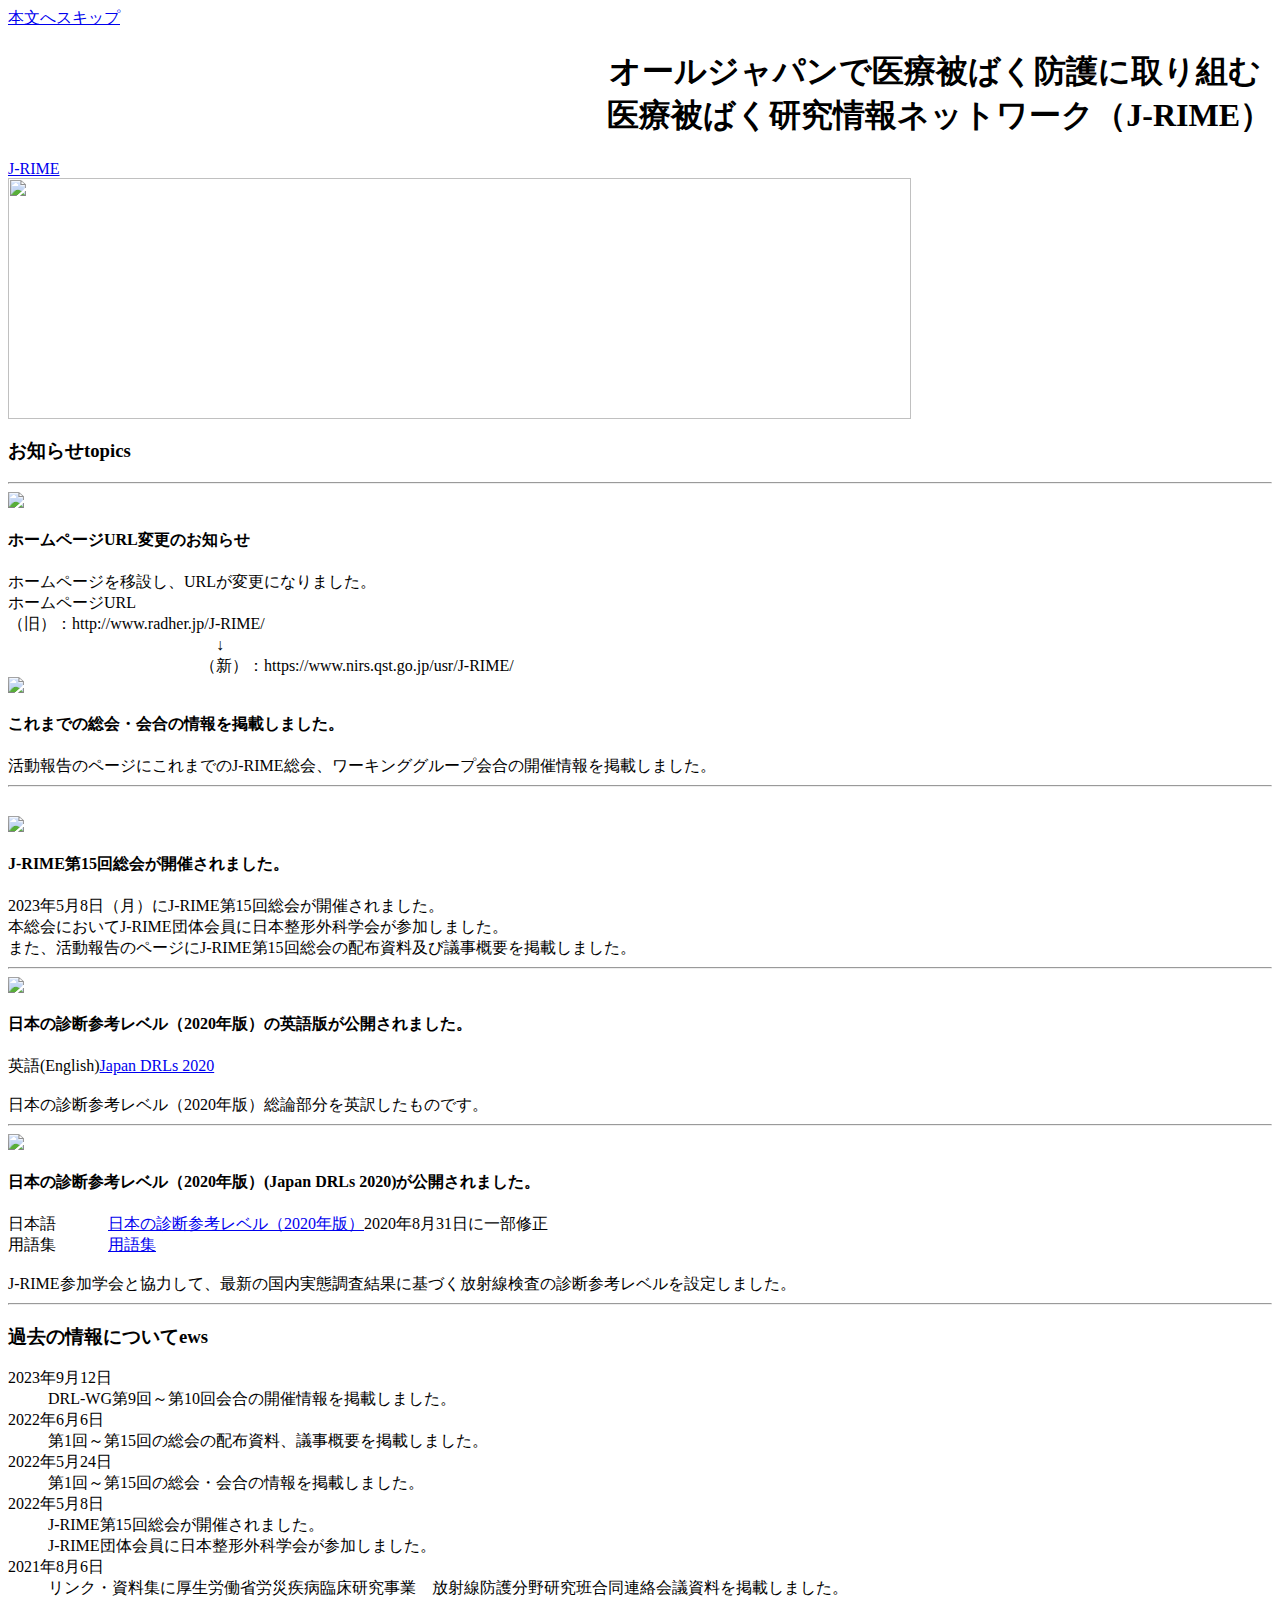
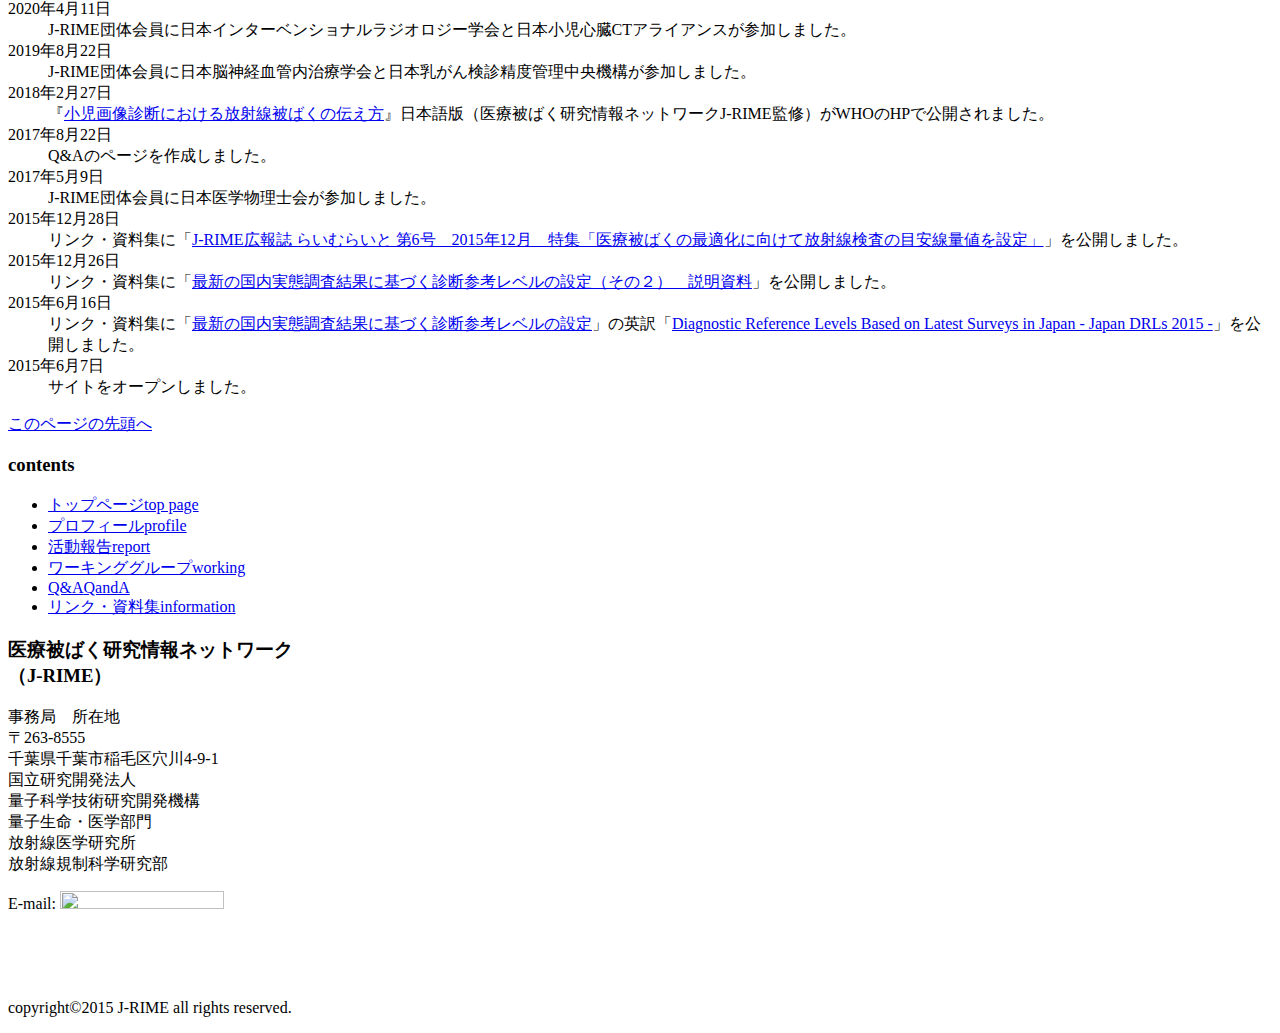
==== index.html @ ff3cb738 "Add files via upload" ====
<!DOCTYPE HTML PUBLIC "-//W3C//DTD HTML 4.01 Transitional//EN" "http://www.w3.org/TR/html4/loose.dtd">
<html lang="ja">
<head>
<meta http-equiv="Content-Type" content="text/html; charset=Shift_JIS">
<meta http-equiv="Content-Style-Type" content="text/css">
<meta http-equiv="Content-Script-Type" content="text/javascript">
<meta name="GENERATOR" content="JustSystems Homepage Builder Version 16.0.10.0 for Windows">
<title>J-RIME</title>
<link rel="stylesheet" href="hpbparts.css" type="text/css" id="hpbparts">
<link rel="stylesheet" href="container_9A_2c_top.css" type="text/css" id="hpbcontainer">
<link rel="stylesheet" href="main_9A_2c.css" type="text/css" id="hpbmain">
<link rel="stylesheet" href="user.css" type="text/css" id="hpbuser">
</head>
<body id="hpb-template-09-01-01" class="hpb-layoutset-01">
<div id="hpb-skip"><a href="#hpb-title">�{���փX�L�b�v</a></div>
<!-- container -->
<div id="hpb-container">
  <!-- header -->
  <div id="hpb-header">
    <div id="hpb-headerMain">
      <h1 style="text-align : right;" align="right">�I�[���W���p���ň�Ô�΂��h��Ɏ��g��<font color="#ffffff">-</font><br>
      ��Ô�΂��������l�b�g���[�N�iJ-RIME�j</h1>
    </div>
    <div id="hpb-headerLogo"><a href="index.html">J-RIME</a></div>
  </div>
  <!-- header end --><!-- inner -->
  <div id="hpb-inner">
    <!-- wrapper -->
    <div id="hpb-wrapper">
      <!-- page title -->
      <div id="hpb-title" class="hpb-top-image" style="height : 241px;"><img src="top_mainimg_9A_041.png" width="903" border="0" height="241"></div>
      <!-- page title end --><!-- main -->
      <div id="hpb-main">
        <!-- toppage -->
        <div id="toppage">
          <div id="toppage-info">
            <h3><span class="ja">���m�点</span><span class="en">topics</span></h3>
            </div>
            <hr>
          <div class="info-comment">
            <div class="info-photo"><img src="report-011.jpg" width="120" border="0"></div>
            <h4>�z�[���y�[�WURL�ύX�̂��m�点</h4>
            �z�[���y�[�W���ڐ݂��AURL���ύX�ɂȂ�܂����B <br>
            �z�[���y�[�WURL �@<br>
            �i���j�Fhttp://www.radher.jp/J-RIME/<br>
            �@�@�@�@�@�@�@�@�@�@�@�@�@���@<br>
            �@�@�@�@�@�@�@�@�@�@�@�@�i�V�j�Fhttps://www.nirs.qst.go.jp/usr/J-RIME/<br>
          </div>
          <div class="info-comment">
            <div class="info-photo"><img src="report-011.jpg" width="120" border="0"></div>
            <h4>����܂ł̑���E��̏����f�ڂ��܂����B</h4>
            �����񍐂̃y�[�W�ɂ���܂ł�J-RIME����A���[�L���O�O���[�v��̊J�Ï����f�ڂ��܂����B<br>
          </div>
          <hr> 
�@<div class="info-comment">
              <div class="info-photo"><img src="report-011.jpg" width="120" border="0"></div>
              <h4>J-RIME��15�񑍉�J�Â���܂����B</h4>
            2023�N5��8���i���j��J-RIME��15�񑍉�J�Â���܂����B<br>
            �{����ɂ�����J-RIME�c�̉���ɓ��{���`�O�Ȋw��Q�����܂����B<br>
            �܂��A�����񍐂̃y�[�W��J-RIME��15�񑍉�̔z�z�����y�ыc���T�v���f�ڂ��܂����B<br>
          </div>
          <hr> 
          <div class="info-comment">
            <div class="info-photo"><img src="net_research_academic1.jpg" width="120" border="0"></div>
            <h4>���{�̐f�f�Q�l���x���i2020�N�Łj�̉p��ł����J����܂����B</h4>
            �p��(English)<a href="report/DRL2020_Engver.pdf">Japan DRLs 2020</a><br>
            <br>
            ���{�̐f�f�Q�l���x���i2020�N�Łj���_�������p�󂵂����̂ł��B<br>
          </div>
          <hr> 
           <div class="info-comment">
              <div class="info-photo"><img src="net_research_academic1.jpg" width="120" border="0"></div>
              <h4>���{�̐f�f�Q�l���x���i2020�N�Łj(Japan DRLs 2020)�����J����܂����B</h4>
            ���{��@�@�@ <a href="report/JapanDRL2020_jp.pdf">���{�̐f�f�Q�l���x���i2020�N�Łj</a>2020�N8��31���Ɉꕔ�C��<br>
            �p��W�@�@ �@<a href="report/DRL2020_Addendum.pdf">�p��W</a><br>
            <br>
            J-RIME�Q���w��Ƌ��͂��āA�ŐV�̍������Ԓ������ʂɊ�Â����ː������̐f�f�Q�l���x����ݒ肵�܂����B
          </div>
          <hr>
          <div id="toppage-news">
            <h3><span class="ja">�ߋ��̏��ɂ���</span><span class="en">ews</span></h3>
            <dl>
              <dt>2023�N9��12��
              <dd>DRL-WG��9��`��10���̊J�Ï����f�ڂ��܂����B
              <dt>2022�N6��6��
              <dd>��1��`��15��̑���̔z�z�����A�c���T�v���f�ڂ��܂����B
              <dt>2022�N5��24��
              <dd>��1��`��15��̑���E��̏����f�ڂ��܂����B
              <dt>2022�N5��8��
              <dd>J-RIME��15�񑍉�J�Â���܂����B<br>
            J-RIME�c�̉���ɓ��{���`�O�Ȋw��Q�����܂����B
              <dt>2021�N8��6��
              <dd>�����N�E�����W�Ɍ����J���ȘJ�Ў��a�Տ��������Ɓ@���ː��h�앪�쌤���Ǎ����A����c�������f�ڂ��܂����B
              <dt>2020�N4��11��
              <dd>J-RIME�c�̉���ɓ��{�C���^�[�x���V���i�����W�I���W�[�w��Ɠ��{�����S��CT�A���C�A���X���Q�����܂����B
              <dt>2019�N8��22��
              <dd>J-RIME�c�̉���ɓ��{�]�_�o���Ǔ����Êw��Ɠ��{�����񌟐f���x�Ǘ������@�\���Q�����܂����B
              <dt>2018�N2��27��
              <dd>�w<a href="https://apps.who.int/iris/bitstream/handle/10665/205033/9784907894085-jpn.pdf?sequence=5&isAllowed=y">�����摜�f�f�ɂ�������ː���΂��̓`����</a>�x���{��Łi��Ô�΂��������l�b�g���[�NJ-RIME�ďC�j��WHO��HP�Ō��J����܂����B
              <dt>2017�N8��22��
              <dd>Q&amp;A�̃y�[�W���쐬���܂����B
              <dt>2017�N5��9��
              <dd>J-RIME�c�̉���ɓ��{��w�����m��Q�����܂����B
              <dt>2015�N12��28��
              <dd>�����N�E�����W�Ɂu<a href="rimelite/rimeliteNo.6.pdf">J-RIME�L�� �炢�ނ炢�� ��6���@2015�N12���@���W�u��Ô�΂��̍œK���Ɍ����ĕ��ː������̖ڈ����ʒl��ݒ�v</a>�v�����J���܂����B
              <dt>2015�N12��26��
              <dd>�����N�E�����W�Ɂu<a href="report/DRLkyotusiryou-2.pdf">�ŐV�̍������Ԓ������ʂɊ�Â��f�f�Q�l���x���̐ݒ�i���̂Q�j�@��������</a>�v�����J���܂����B
              <dt>2015�N6��16��
              <dd>�����N�E�����W�Ɂu<a href="report/DRLhoukokusyo.pdf">�ŐV�̍������Ԓ������ʂɊ�Â��f�f�Q�l���x���̐ݒ�</a>�v�̉p��u<a href="report/DRLhoukokusyoEng.pdf">Diagnostic Reference Levels Based on Latest Surveys in Japan - Japan DRLs
              2015 -</a>�v�����J���܂����B
              <dt>2015�N6��7��
              <dd>�T�C�g���I�[�v�����܂����B
            </dl>

          </div>
          <div id="pagetop"><a href="#hpb-container">���̃y�[�W�̐擪��</a></div>
        </div>
        <!-- toppage end -->
      </div>
      <!-- main end -->
    </div>
    <!-- wrapper end --><!-- navi -->
    <div id="hpb-nav">
      <h3 class="hpb-c-index">contents</h3>
      <ul>
        <li id="nav-toppage"><a href="index.html"><span class="ja">�g�b�v�y�[�W</span><span class="en">top&nbsp;page</span></a>
        <li id="nav-profile"><a href="profile.html"><span class="ja">�v���t�B�[��</span><span class="en">profile</span></a>
        <li id="nav-reoprt"><a href="report.html"><span class="ja">������</span><span class="en">report</span></a>
        <li id="nav-working"><a href="working.html"><span class="ja">���[�L���O�O���[�v</span><span class="en">working</span></a>
        <li id="nav-schedule"><a href="QandA.html"><span class="ja">Q&amp;A</span><span class="en">QandA</span></a>
        <li id="nav-information"><a href="link.html"><span class="ja">�����N�E�����W</span><span class="en">information</span></a>
      </ul>
    </div>
    <!-- navi end --><!-- aside -->
    <div id="hpb-aside">
      <!--
      <div id="banner">
        <h3 class="hpb-c-index">�o�i�[�X�y�[�X</h3>
        <ul>
          <li><a href="schedule.html" id="banner-schedule"><span class="ja">�X�P�W���[��</span><span class="en">schedule</span></a>
          <li><a href="admission.html" id="banner-admission"><span class="ja">����ē�</span><span class="en">admission</span></a>
          <li><a href="#" id="banner-blog"><span class="ja">��\�u���O</span><span class="en">blog</span></a>
        </ul>
      </div>
-->
      <div id="associationinfo">
        <h3>��Ô�΂��������l�b�g���[�N<br>
        �iJ-RIME�j</h3>
        <p>�����ǁ@���ݒn<br>
        ��263-8555<br>
        ��t����t�s��ы挊��4-9-1<br>
        ���������J���@�l<br>
        �ʎq�Ȋw�Z�p�����J���@�\<br>
        �ʎq�����E��w����<br>
        ���ː���w������<br>
        ���ː��K���Ȋw������</p>
        <p>E-mail: <img src="e-mail.png" width="164" height="18" border="0"></p>
      </div>
    </div>
    <!-- aside end -->
  </div>
  <br>
  <br>
  <br>
  <!-- inner end --><!-- footer -->
  <div id="hpb-footer">
    <div id="hpb-footerMain">
      <p>copyright&copy;2015&nbsp;J-RIME&nbsp;all&nbsp;rights&nbsp;reserved.</p>
    </div>
  </div>
  <!-- footer end -->
</div>
<!-- container end --></body>
</html>
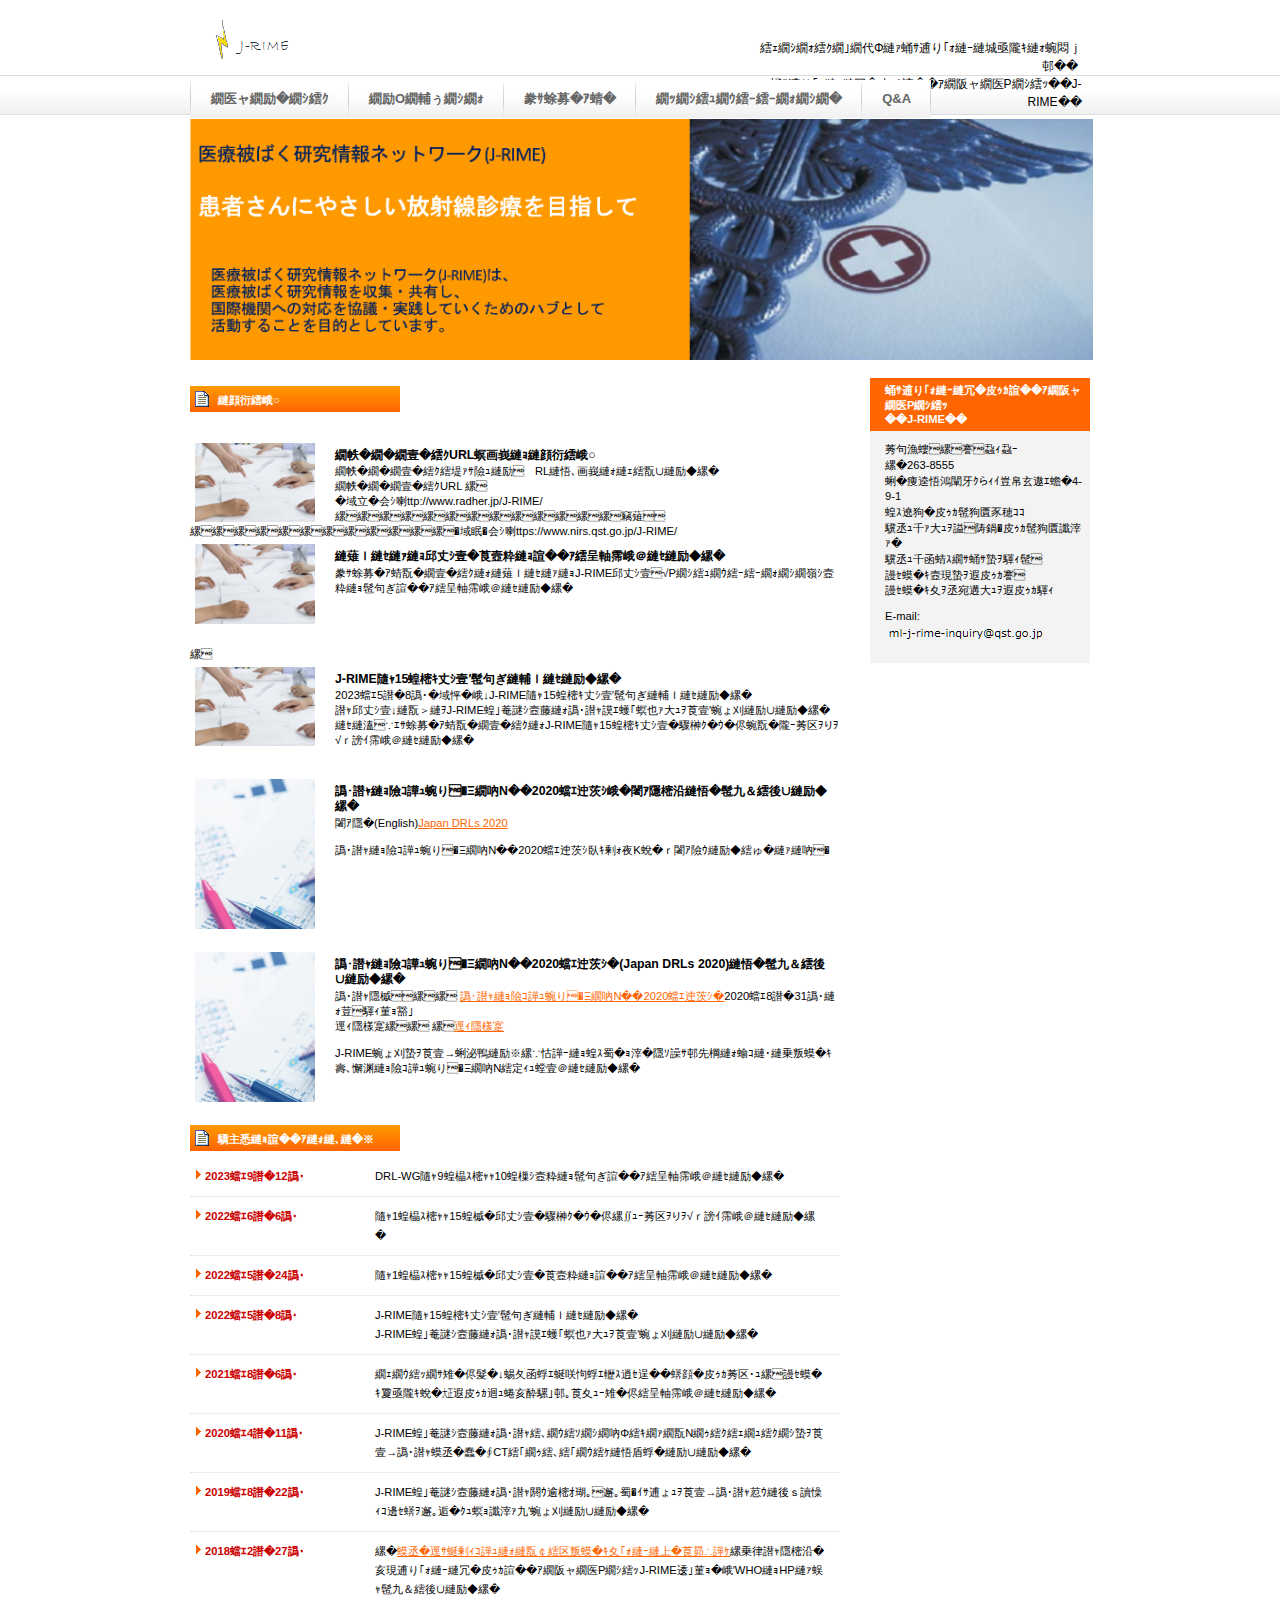
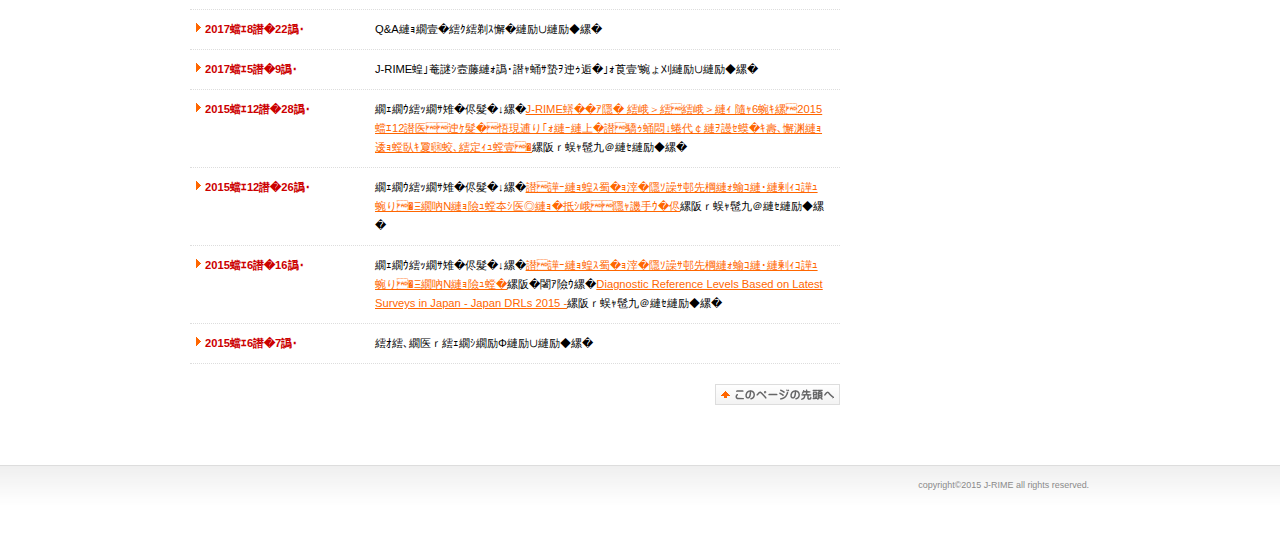
==== commit 950414e5: "Update index.html" ====
--- a/index.html
+++ b/index.html
@@ -12,14 +12,14 @@
 <link rel="stylesheet" href="user.css" type="text/css" id="hpbuser">
 </head>
 <body id="hpb-template-09-01-01" class="hpb-layoutset-01">
-<div id="hpb-skip"><a href="#hpb-title">�{���փX�L�b�v</a></div>
+<div id="hpb-skip"><a href="#hpb-title">本文へスキップ</a></div>
 <!-- container -->
 <div id="hpb-container">
   <!-- header -->
   <div id="hpb-header">
     <div id="hpb-headerMain">
-      <h1 style="text-align : right;" align="right">�I�[���W���p���ň�Ô�΂��h��Ɏ��g��<font color="#ffffff">-</font><br>
-      ��Ô�΂��������l�b�g���[�N�iJ-RIME�j</h1>
+      <h1 style="text-align : right;" align="right">オールジャパンで医療被ばく防護に取り組む<font color="#ffffff">-</font><br>
+      医療被ばく研究情報ネットワーク（J-RIME）</h1>
     </div>
     <div id="hpb-headerLogo"><a href="index.html">J-RIME</a></div>
   </div>
@@ -34,86 +34,86 @@
         <!-- toppage -->
         <div id="toppage">
           <div id="toppage-info">
-            <h3><span class="ja">���m�点</span><span class="en">topics</span></h3>
+            <h3><span class="ja">お知らせ</span><span class="en">topics</span></h3>
             </div>
             <hr>
           <div class="info-comment">
             <div class="info-photo"><img src="report-011.jpg" width="120" border="0"></div>
-            <h4>�z�[���y�[�WURL�ύX�̂��m�点</h4>
-            �z�[���y�[�W���ڐ݂��AURL���ύX�ɂȂ�܂����B <br>
-            �z�[���y�[�WURL �@<br>
-            �i���j�Fhttp://www.radher.jp/J-RIME/<br>
-            �@�@�@�@�@�@�@�@�@�@�@�@�@���@<br>
-            �@�@�@�@�@�@�@�@�@�@�@�@�i�V�j�Fhttps://www.nirs.qst.go.jp/usr/J-RIME/<br>
+            <h4>ホームページURL変更のお知らせ</h4>
+            ホームページを移設し、URLが変更になりました。 <br>
+            ホームページURL 　<br>
+            （旧）：http://www.radher.jp/J-RIME/<br>
+            　　　　　　　　　　　　　↓　<br>
+            　　　　　　　　　　　　（新）：https://www.nirs.qst.go.jp/J-RIME/<br>
           </div>
           <div class="info-comment">
             <div class="info-photo"><img src="report-011.jpg" width="120" border="0"></div>
-            <h4>����܂ł̑���E��̏����f�ڂ��܂����B</h4>
-            �����񍐂̃y�[�W�ɂ���܂ł�J-RIME����A���[�L���O�O���[�v��̊J�Ï����f�ڂ��܂����B<br>
+            <h4>これまでの総会・会合の情報を掲載しました。</h4>
+            活動報告のページにこれまでのJ-RIME総会、ワーキンググループ会合の開催情報を掲載しました。<br>
           </div>
           <hr> 
-�@<div class="info-comment">
+　<div class="info-comment">
               <div class="info-photo"><img src="report-011.jpg" width="120" border="0"></div>
-              <h4>J-RIME��15�񑍉�J�Â���܂����B</h4>
-            2023�N5��8���i���j��J-RIME��15�񑍉�J�Â���܂����B<br>
-            �{����ɂ�����J-RIME�c�̉���ɓ��{���`�O�Ȋw��Q�����܂����B<br>
-            �܂��A�����񍐂̃y�[�W��J-RIME��15�񑍉�̔z�z�����y�ыc���T�v���f�ڂ��܂����B<br>
+              <h4>J-RIME第15回総会が開催されました。</h4>
+            2023年5月8日（月）にJ-RIME第15回総会が開催されました。<br>
+            本総会においてJ-RIME団体会員に日本整形外科学会が参加しました。<br>
+            また、活動報告のページにJ-RIME第15回総会の配布資料及び議事概要を掲載しました。<br>
           </div>
           <hr> 
           <div class="info-comment">
             <div class="info-photo"><img src="net_research_academic1.jpg" width="120" border="0"></div>
-            <h4>���{�̐f�f�Q�l���x���i2020�N�Łj�̉p��ł����J����܂����B</h4>
-            �p��(English)<a href="report/DRL2020_Engver.pdf">Japan DRLs 2020</a><br>
+            <h4>日本の診断参考レベル（2020年版）の英語版が公開されました。</h4>
+            英語(English)<a href="report/DRL2020_Engver.pdf">Japan DRLs 2020</a><br>
             <br>
-            ���{�̐f�f�Q�l���x���i2020�N�Łj���_�������p�󂵂����̂ł��B<br>
+            日本の診断参考レベル（2020年版）総論部分を英訳したものです。<br>
           </div>
           <hr> 
            <div class="info-comment">
               <div class="info-photo"><img src="net_research_academic1.jpg" width="120" border="0"></div>
-              <h4>���{�̐f�f�Q�l���x���i2020�N�Łj(Japan DRLs 2020)�����J����܂����B</h4>
-            ���{��@�@�@ <a href="report/JapanDRL2020_jp.pdf">���{�̐f�f�Q�l���x���i2020�N�Łj</a>2020�N8��31���Ɉꕔ�C��<br>
-            �p��W�@�@ �@<a href="report/DRL2020_Addendum.pdf">�p��W</a><br>
+              <h4>日本の診断参考レベル（2020年版）(Japan DRLs 2020)が公開されました。</h4>
+            日本語　　　 <a href="report/JapanDRL2020_jp.pdf">日本の診断参考レベル（2020年版）</a>2020年8月31日に一部修正<br>
+            用語集　　 　<a href="report/DRL2020_Addendum.pdf">用語集</a><br>
             <br>
-            J-RIME�Q���w��Ƌ��͂��āA�ŐV�̍������Ԓ������ʂɊ�Â����ː������̐f�f�Q�l���x����ݒ肵�܂����B
+            J-RIME参加学会と協力して、最新の国内実態調査結果に基づく放射線検査の診断参考レベルを設定しました。
           </div>
           <hr>
           <div id="toppage-news">
-            <h3><span class="ja">�ߋ��̏��ɂ���</span><span class="en">ews</span></h3>
+            <h3><span class="ja">過去の情報について</span><span class="en">ews</span></h3>
             <dl>
-              <dt>2023�N9��12��
-              <dd>DRL-WG��9��`��10���̊J�Ï����f�ڂ��܂����B
-              <dt>2022�N6��6��
-              <dd>��1��`��15��̑���̔z�z�����A�c���T�v���f�ڂ��܂����B
-              <dt>2022�N5��24��
-              <dd>��1��`��15��̑���E��̏����f�ڂ��܂����B
-              <dt>2022�N5��8��
-              <dd>J-RIME��15�񑍉�J�Â���܂����B<br>
-            J-RIME�c�̉���ɓ��{���`�O�Ȋw��Q�����܂����B
-              <dt>2021�N8��6��
-              <dd>�����N�E�����W�Ɍ����J���ȘJ�Ў��a�Տ��������Ɓ@���ː��h�앪�쌤���Ǎ����A����c�������f�ڂ��܂����B
-              <dt>2020�N4��11��
-              <dd>J-RIME�c�̉���ɓ��{�C���^�[�x���V���i�����W�I���W�[�w��Ɠ��{�����S��CT�A���C�A���X���Q�����܂����B
-              <dt>2019�N8��22��
-              <dd>J-RIME�c�̉���ɓ��{�]�_�o���Ǔ����Êw��Ɠ��{�����񌟐f���x�Ǘ������@�\���Q�����܂����B
-              <dt>2018�N2��27��
-              <dd>�w<a href="https://apps.who.int/iris/bitstream/handle/10665/205033/9784907894085-jpn.pdf?sequence=5&isAllowed=y">�����摜�f�f�ɂ�������ː���΂��̓`����</a>�x���{��Łi��Ô�΂��������l�b�g���[�NJ-RIME�ďC�j��WHO��HP�Ō��J����܂����B
-              <dt>2017�N8��22��
-              <dd>Q&amp;A�̃y�[�W���쐬���܂����B
-              <dt>2017�N5��9��
-              <dd>J-RIME�c�̉���ɓ��{��w�����m��Q�����܂����B
-              <dt>2015�N12��28��
-              <dd>�����N�E�����W�Ɂu<a href="rimelite/rimeliteNo.6.pdf">J-RIME�L�� �炢�ނ炢�� ��6���@2015�N12���@���W�u��Ô�΂��̍œK���Ɍ����ĕ��ː������̖ڈ����ʒl��ݒ�v</a>�v�����J���܂����B
-              <dt>2015�N12��26��
-              <dd>�����N�E�����W�Ɂu<a href="report/DRLkyotusiryou-2.pdf">�ŐV�̍������Ԓ������ʂɊ�Â��f�f�Q�l���x���̐ݒ�i���̂Q�j�@��������</a>�v�����J���܂����B
-              <dt>2015�N6��16��
-              <dd>�����N�E�����W�Ɂu<a href="report/DRLhoukokusyo.pdf">�ŐV�̍������Ԓ������ʂɊ�Â��f�f�Q�l���x���̐ݒ�</a>�v�̉p��u<a href="report/DRLhoukokusyoEng.pdf">Diagnostic Reference Levels Based on Latest Surveys in Japan - Japan DRLs
-              2015 -</a>�v�����J���܂����B
-              <dt>2015�N6��7��
-              <dd>�T�C�g���I�[�v�����܂����B
+              <dt>2023年9月12日
+              <dd>DRL-WG第9回～第10回会合の開催情報を掲載しました。
+              <dt>2022年6月6日
+              <dd>第1回～第15回の総会の配布資料、議事概要を掲載しました。
+              <dt>2022年5月24日
+              <dd>第1回～第15回の総会・会合の情報を掲載しました。
+              <dt>2022年5月8日
+              <dd>J-RIME第15回総会が開催されました。<br>
+            J-RIME団体会員に日本整形外科学会が参加しました。
+              <dt>2021年8月6日
+              <dd>リンク・資料集に厚生労働省労災疾病臨床研究事業　放射線防護分野研究班合同連絡会議資料を掲載しました。
+              <dt>2020年4月11日
+              <dd>J-RIME団体会員に日本インターベンショナルラジオロジー学会と日本小児心臓CTアライアンスが参加しました。
+              <dt>2019年8月22日
+              <dd>J-RIME団体会員に日本脳神経血管内治療学会と日本乳がん検診精度管理中央機構が参加しました。
+              <dt>2018年2月27日
+              <dd>『<a href="https://apps.who.int/iris/bitstream/handle/10665/205033/9784907894085-jpn.pdf?sequence=5&isAllowed=y">小児画像診断における放射線被ばくの伝え方</a>』日本語版（医療被ばく研究情報ネットワークJ-RIME監修）がWHOのHPで公開されました。
+              <dt>2017年8月22日
+              <dd>Q&amp;Aのページを作成しました。
+              <dt>2017年5月9日
+              <dd>J-RIME団体会員に日本医学物理士会が参加しました。
+              <dt>2015年12月28日
+              <dd>リンク・資料集に「<a href="rimelite/rimeliteNo.6.pdf">J-RIME広報誌 らいむらいと 第6号　2015年12月　特集「医療被ばくの最適化に向けて放射線検査の目安線量値を設定」</a>」を公開しました。
+              <dt>2015年12月26日
+              <dd>リンク・資料集に「<a href="report/DRLkyotusiryou-2.pdf">最新の国内実態調査結果に基づく診断参考レベルの設定（その２）　説明資料</a>」を公開しました。
+              <dt>2015年6月16日
+              <dd>リンク・資料集に「<a href="report/DRLhoukokusyo.pdf">最新の国内実態調査結果に基づく診断参考レベルの設定</a>」の英訳「<a href="report/DRLhoukokusyoEng.pdf">Diagnostic Reference Levels Based on Latest Surveys in Japan - Japan DRLs
+              2015 -</a>」を公開しました。
+              <dt>2015年6月7日
+              <dd>サイトをオープンしました。
             </dl>
 
           </div>
-          <div id="pagetop"><a href="#hpb-container">���̃y�[�W�̐擪��</a></div>
+          <div id="pagetop"><a href="#hpb-container">このページの先頭へ</a></div>
         </div>
         <!-- toppage end -->
       </div>
@@ -123,37 +123,37 @@
     <div id="hpb-nav">
       <h3 class="hpb-c-index">contents</h3>
       <ul>
-        <li id="nav-toppage"><a href="index.html"><span class="ja">�g�b�v�y�[�W</span><span class="en">top&nbsp;page</span></a>
-        <li id="nav-profile"><a href="profile.html"><span class="ja">�v���t�B�[��</span><span class="en">profile</span></a>
-        <li id="nav-reoprt"><a href="report.html"><span class="ja">������</span><span class="en">report</span></a>
-        <li id="nav-working"><a href="working.html"><span class="ja">���[�L���O�O���[�v</span><span class="en">working</span></a>
+        <li id="nav-toppage"><a href="index.html"><span class="ja">トップページ</span><span class="en">top&nbsp;page</span></a>
+        <li id="nav-profile"><a href="profile.html"><span class="ja">プロフィール</span><span class="en">profile</span></a>
+        <li id="nav-reoprt"><a href="report.html"><span class="ja">活動報告</span><span class="en">report</span></a>
+        <li id="nav-working"><a href="working.html"><span class="ja">ワーキンググループ</span><span class="en">working</span></a>
         <li id="nav-schedule"><a href="QandA.html"><span class="ja">Q&amp;A</span><span class="en">QandA</span></a>
-        <li id="nav-information"><a href="link.html"><span class="ja">�����N�E�����W</span><span class="en">information</span></a>
+        <li id="nav-information"><a href="link.html"><span class="ja">リンク・資料集</span><span class="en">information</span></a>
       </ul>
     </div>
     <!-- navi end --><!-- aside -->
     <div id="hpb-aside">
       <!--
       <div id="banner">
-        <h3 class="hpb-c-index">�o�i�[�X�y�[�X</h3>
+        <h3 class="hpb-c-index">バナースペース</h3>
         <ul>
-          <li><a href="schedule.html" id="banner-schedule"><span class="ja">�X�P�W���[��</span><span class="en">schedule</span></a>
-          <li><a href="admission.html" id="banner-admission"><span class="ja">����ē�</span><span class="en">admission</span></a>
-          <li><a href="#" id="banner-blog"><span class="ja">��\�u���O</span><span class="en">blog</span></a>
+          <li><a href="schedule.html" id="banner-schedule"><span class="ja">スケジュール</span><span class="en">schedule</span></a>
+          <li><a href="admission.html" id="banner-admission"><span class="ja">入会ご案内</span><span class="en">admission</span></a>
+          <li><a href="#" id="banner-blog"><span class="ja">代表ブログ</span><span class="en">blog</span></a>
         </ul>
       </div>
 -->
       <div id="associationinfo">
-        <h3>��Ô�΂��������l�b�g���[�N<br>
-        �iJ-RIME�j</h3>
-        <p>�����ǁ@���ݒn<br>
-        ��263-8555<br>
-        ��t����t�s��ы挊��4-9-1<br>
-        ���������J���@�l<br>
-        �ʎq�Ȋw�Z�p�����J���@�\<br>
-        �ʎq�����E��w����<br>
-        ���ː���w������<br>
-        ���ː��K���Ȋw������</p>
+        <h3>医療被ばく研究情報ネットワーク<br>
+        （J-RIME）</h3>
+        <p>事務局　所在地<br>
+        〒263-8555<br>
+        千葉県千葉市稲毛区穴川4-9-1<br>
+        国立研究開発法人<br>
+        量子科学技術研究開発機構<br>
+        量子生命・医学部門<br>
+        放射線医学研究所<br>
+        放射線規制科学研究部</p>
         <p>E-mail: <img src="e-mail.png" width="164" height="18" border="0"></p>
       </div>
     </div>
@@ -171,4 +171,4 @@
   <!-- footer end -->
 </div>
 <!-- container end --></body>
-</html>+</html>
--- a/hpbparts.css
+++ b/hpbparts.css
@@ -0,0 +1,921 @@
+@charset "Shift_JIS";
+
+/******************************
+ * float clear
+ ******************************/
+.hpb-clear {
+    clear: both;
+}
+
+.hpb-clearfix:after {
+    content: ".";
+    clear: both;
+    height: 0;
+    display: block;
+    visibility: hidden;
+}
+.hpb-clearfix {
+    zoom: 1; /* for IE6 */
+}
+
+/******************************
+ * ���C�A�E�g �R���e�i (div)
+ ******************************/
+
+/* ����Ȃ� ������ */
+.hpb-parts-cnt-01 {
+    margin: 0px;
+    padding: 0px;
+    border: none;
+    width: auto;
+    float: none;
+    clear: both;
+}
+
+/* ����Ȃ� ��60px */
+.hpb-parts-cnt-01-060 {
+    margin: 0px;
+    padding: 0px;
+    border: none;
+    width: 60px;
+    float: left;
+}
+
+/* ����Ȃ� ��120px */
+.hpb-parts-cnt-01-120 {
+    margin: 0px;
+    padding: 0px;
+    border: none;
+    width: 120px;
+    float: left;
+}
+
+/* ����Ȃ� ��180px */
+.hpb-parts-cnt-01-180 {
+    margin: 0px;
+    padding: 0px;
+    border: none;
+    width: 180px;
+    float: left;
+}
+
+/* ����Ȃ� ��240px */
+.hpb-parts-cnt-01-240 {
+    margin: 0px;
+    padding: 0px;
+    border: none;
+    width: 240px;
+    float: left;
+}
+
+/* ����Ȃ� ��360px */
+.hpb-parts-cnt-01-360 {
+    margin: 0px;
+    padding: 0px;
+    border: none;
+    width: 360px;
+    float: left;
+}
+
+/* ���͂� ������ */
+.hpb-parts-cnt-02 {
+    margin: 0px;
+    padding: 0px;
+    border-width: 1px;
+    border-style: solid;
+    width: auto;
+    float: none;
+    clear: both;
+}
+
+/* ���͂� ��60px */
+.hpb-parts-cnt-02-060 {
+    margin: 0px;
+    padding: 0px;
+    border-width: 1px;
+    border-style: solid;
+    width: 60px;
+    float: left;
+}
+
+/* ���͂� ��120px */
+.hpb-parts-cnt-02-120 {
+    margin: 0px;
+    padding: 0px;
+    border-width: 1px;
+    border-style: solid;
+    width: 120px;
+    float: left;
+}
+
+/* ���͂� ��180px */
+.hpb-parts-cnt-02-180 {
+    margin: 0px;
+    padding: 0px;
+    border-width: 1px;
+    border-style: solid;
+    width: 180px;
+    float: left;
+}
+
+/* ���͂� ��240px */
+.hpb-parts-cnt-02-240 {
+    margin: 0px;
+    padding: 0px;
+    border-width: 1px;
+    border-style: solid;
+    width: 240px;
+    float: left;
+}
+
+/* ���͂� ��360px */
+.hpb-parts-cnt-02-360 {
+    margin: 0px;
+    padding: 0px;
+    border-width: 1px;
+    border-style: solid;
+    width: 360px;
+    float: left;
+}
+
+/******************************
+ * ���o�� (h1-h6)
+ ******************************/
+
+/* ����Ȃ� */
+.hpb-parts-hl-01 {
+    margin: 0px;
+    padding: 0px 0.2em;
+    border: none !important;
+    line-height: 1.2em;
+}
+
+/* ���� 1 */
+.hpb-parts-hl-02 {
+    margin: 0px;
+    padding: 0px 0.2em;
+    border-bottom-width: 1px !important;
+    border-bottom-style: solid !important;
+    border-top-style: none !important;
+    border-right-style: none !important;
+    border-left-style: none !important;
+    line-height: 1.2em;
+}
+
+/* ���� 2 (2�d��) */
+.hpb-parts-hl-03 {
+    margin: 0px;
+    padding: 0px 0.2em;
+    border-bottom-width: 3px !important;
+    border-bottom-style: double !important;
+    border-top-style: none !important;
+    border-right-style: none !important;
+    border-left-style: none !important;
+    line-height: 1.2em;
+}
+
+/* ���͂� 1 */
+.hpb-parts-hl-04 {
+    margin: 0px;
+    padding: 0px 0.2em;
+    border-width: 1px !important;
+    border-style: solid !important;
+    line-height: 1.2em;
+}
+
+/* ���͂� 2 (2�d��) */
+.hpb-parts-hl-05 {
+    margin: 0px;
+    padding: 0px 0.2em;
+    border-width: 3px !important;
+    border-style: double !important;
+    line-height: 1.2em;
+}
+
+/* ����� 1 (�����t��) */
+.hpb-parts-hl-06 {
+    margin: 0px;
+    padding: 0px 0px 0px 0.2em;
+    border-left-width: 1.2em !important;
+    border-left-style: solid !important;
+    border-top-style: none !important;
+    border-right-style: none !important;
+    border-bottom-style: none !important;
+    line-height: 1.2em;
+}
+
+/* ����� 2 (�����t��������) */
+.hpb-parts-hl-07 {
+    margin: 0px;
+    padding: 0px 0px 0px 0.2em;
+    border-left-width: 1.2em !important;
+    border-left-style: solid !important;
+    border-bottom-width: 2px !important;
+    border-bottom-style: solid !important;
+    border-top-style: none !important;
+    border-right-style: none !important;
+    line-height: 1.2em;
+}
+
+/* ����� 3 (�����t�������͂�) */
+.hpb-parts-hl-08 {
+    margin: 0px;
+    padding: 0px 0px 0px 0.2em;
+    border-style: solid !important;
+    border-width: 2px 2px 2px 1.2em !important;
+    line-height: 1.2em;
+}
+
+/******************************
+ * ���͘g (div)
+ ******************************/
+
+/* �����Ȃ� */
+.hpb-parts-cbox-01 {
+    margin: 0px;
+    padding: 5px;
+    border: none;
+}
+
+/* ���͂� 1 (����) */
+.hpb-parts-cbox-02 {
+    margin: 0px;
+    padding: 4px;
+    border-width: 1px;
+    border-style: solid;
+}
+
+/* ���͂� 2 (�_��) */
+.hpb-parts-cbox-03 {
+    margin: 0px;
+    padding: 4px;
+    border-width: 1px;
+    border-style: dotted;
+}
+
+/* ���͂� 3 (2�d��) */
+.hpb-parts-cbox-04 {
+    margin: 0px;
+    padding: 2px;
+    border-width: 3px;
+    border-style: double;
+}
+
+/******************************
+ * �ʐ^/�摜 (img)
+ ******************************/
+
+/* �]���Ȃ� */
+.hpb-parts-img-01 {
+    margin: 0px;
+    padding: 0px;
+    border: none;
+    float: left;
+}
+
+/* �]������ */
+.hpb-parts-img-02 {
+    margin: 0px;
+    padding: 5px;
+    border: none;
+    float: left;
+}
+
+/* �ʐ^�{�b�N�X ���񂹔z�u�p */
+.hpb-parts-img-03 {
+    margin: 0px 5px 0px 0px !important;
+    padding: 5px;
+    border: none;
+    float: left;
+}
+
+/* �ʐ^�{�b�N�X �E�񂹔z�u�p */
+.hpb-parts-img-04 {
+    margin: 0px 0px 0px 5px !important;
+    padding: 5px;
+    border: none;
+    float: right;
+}
+
+/* �����ʐ^�{�b�N�X ���[�p */
+.hpb-parts-img-05 {
+    margin: 0px;
+    padding: 5px;
+    border: none;
+    float: left;
+    clear: both;
+}
+
+/* �����ʐ^�{�b�N�X 2��ڗp */
+.hpb-parts-img-06 {
+    margin: 0px;
+    padding: 5px 5px 5px 0px;
+    border: none;
+    float: left;
+}
+
+/* �����ʐ^�{�b�N�X ���[�E2�s�ڗp */
+.hpb-parts-img-07 {
+    margin: 0px;
+    padding: 0px 5px 5px 5px;
+    border: none;
+    float: left;
+    clear: both;
+}
+
+/* �����ʐ^�{�b�N�X 2�s�ڗp */
+.hpb-parts-img-08 {
+    margin: 0px;
+    padding: 0px 5px 5px 0px;
+    border: none;
+    float: left;
+}
+
+/******************************
+ * ������ (hr)
+ ******************************/
+
+/* ������ 1 (�����E��) */
+.hpb-parts-hr-01 {
+    margin: 0.5em 0px;
+    border-width: 1px 0px 0px 0px !important;
+    border-top-style: solid !important;
+}
+
+/* ������ 2 (�����E��) */
+.hpb-parts-hr-02 {
+    margin: 0.5em 0px;
+    border-width: 2px 0px 0px 0px;
+    border-top-style: solid;
+}
+
+/* ������ 3 (�_���E��) */
+.hpb-parts-hr-03 {
+    margin: 0.5em 0px;
+    border-width: 1px 0px 0px 0px;
+    border-top-style: dotted;
+    height: 0px;
+}
+
+/* ������ 4 (�_���E��) */
+.hpb-parts-hr-04 {
+    margin: 0.5em 0px;
+    border-width: 2px 0px 0px 0px;
+    border-top-style: dotted;
+    height: 0px;
+}
+
+/* ������ 5 (�j���E��) */
+.hpb-parts-hr-05 {
+    margin: 0.5em 0px;
+    border-width: 1px 0px 0px 0px;
+    border-top-style: dashed;
+}
+
+/* ������ 6 (�j���E��) */
+.hpb-parts-hr-06 {
+    margin: 0.5em 0px;
+    border-width: 2px 0px 0px 0px;
+    border-top-style: dashed;
+}
+
+/* ������ 7 (2�d��) */
+.hpb-parts-hr-07 {
+    margin: 0.5em 0px;
+    border-width: 3px 0px 0px 0px;
+    border-top-style: double;
+}
+
+/******************************
+ * �ʐ^�{�b�N�X (div)
+ ******************************/
+
+/* ����Ȃ� */
+.hpb-parts-pbox-01 {
+    margin: 5px;
+    padding: 0px;
+    border: none;
+    text-align: left;
+    width: auto;
+    float: none;
+    clear: both;
+}
+
+/* ����Ȃ� �摜��60px */
+.hpb-parts-pbox-01-060 {
+    margin: 5px;
+    padding: 0px 0px 5px 0px;
+    border: none;
+    text-align: left;
+    width: 70px;
+    float: left;
+}
+
+/* ����Ȃ� �摜��120px */
+.hpb-parts-pbox-01-120 {
+    margin: 5px;
+    padding: 0px 0px 5px 0px;
+    border: none;
+    text-align: left;
+    width: 130px;
+    float: left;
+}
+
+/* ����Ȃ� �摜��180px */
+.hpb-parts-pbox-01-180 {
+    margin: 5px;
+    padding: 0px 0px 5px 0px;
+    border: none;
+    text-align: left;
+    width: 190px;
+    float: left;
+}
+
+/* ����Ȃ� �摜��240px */
+.hpb-parts-pbox-01-240 {
+    margin: 5px;
+    padding: 0px 0px 5px 0px;
+    border: none;
+    text-align: left;
+    width: 250px;
+    float: left;
+}
+
+/* ���͂� */
+.hpb-parts-pbox-02 {
+    margin: 4px;
+    padding: 0px;
+    border-width: 1px;
+    border-style: solid;
+    text-align: left;
+    width: auto;
+    float: none;
+}
+
+/* ���͂� �摜��60px */
+.hpb-parts-pbox-02-060 {
+    margin: 4px;
+    padding: 0px 0px 5px 0px;
+    border-width: 1px;
+    border-style: solid;
+    text-align: left;
+    width: 70px;
+    float: left;
+}
+
+/* ���͂� �摜��120px */
+.hpb-parts-pbox-02-120 {
+    margin: 4px;
+    padding: 0px 0px 5px 0px;
+    border-width: 1px;
+    border-style: solid;
+    text-align: left;
+    width: 130px;
+    float: left;
+}
+
+/* ���͂� �摜��180px */
+.hpb-parts-pbox-02-180 {
+    margin: 4px;
+    padding: 0px 0px 5px 0px;
+    border-width: 1px;
+    border-style: solid;
+    text-align: left;
+    width: 190px;
+    float: left;
+}
+
+/* ���͂� �摜��240px */
+.hpb-parts-pbox-02-240 {
+    margin: 4px;
+    padding: 0px 0px 5px 0px;
+    border-width: 1px;
+    border-style: solid;
+    text-align: left;
+    width: 250px;
+    float: left;
+}
+
+/* �ʐ^�{�b�N�X�p ���͗̈� */
+.hpb-parts-pbox-desc {
+    margin: 0px;
+    padding: 5px 5px 0px 5px;
+    border: none;
+}
+
+/******************************
+ * �����ʐ^�{�b�N�X (div)
+ ******************************/
+
+/* ����Ȃ� �摜��60px ��2x�c1 */
+.hpb-parts-mpbox-01-2060 {
+    margin: 5px;
+    padding: 0px 0px 5px 0px;
+    border: none;
+    text-align: left;
+    width: 135px;
+    float: left;
+}
+
+/* ����Ȃ� �摜��60px ��3x�c1 */
+.hpb-parts-mpbox-01-3060 {
+    margin: 5px;
+    padding: 0px 0px 5px 0px;
+    border: none;
+    text-align: left;
+    width: 200px;
+    float: left;
+}
+
+/* ����Ȃ� �摜��60px ��4x�c1 */
+.hpb-parts-mpbox-01-4060 {
+    margin: 5px;
+    padding: 0px 0px 5px 0px;
+    border: none;
+    text-align: left;
+    width: 265px;
+    float: left;
+}
+
+/* ����Ȃ� �摜��120px ��2x�c1 */
+.hpb-parts-mpbox-01-2120 {
+    margin: 5px;
+    padding: 0px 0px 5px 0px;
+    border: none;
+    text-align: left;
+    width: 255px;
+    float: left;
+}
+
+/* ����Ȃ� �摜��120px ��3x�c1 */
+.hpb-parts-mpbox-01-3120 {
+    margin: 5px;
+    padding: 0px 0px 5px 0px;
+    border: none;
+    text-align: left;
+    width: 380px;
+    float: left;
+}
+
+/* ����Ȃ� �摜��120px ��4x�c1 */
+.hpb-parts-mpbox-01-4120 {
+    margin: 5px;
+    padding: 0px 0px 5px 0px;
+    border: none;
+    text-align: left;
+    width: 505px;
+    float: left;
+}
+
+/* ����Ȃ� �摜��180px ��2x�c1 */
+.hpb-parts-mpbox-01-2180 {
+    margin: 5px;
+    padding: 0px 0px 5px 0px;
+    border: none;
+    text-align: left;
+    width: 375px;
+    float: left;
+}
+
+/* ����Ȃ� �摜��180px ��3x�c1 */
+.hpb-parts-mpbox-01-3180 {
+    margin: 5px;
+    padding: 0px 0px 5px 0px;
+    border: none;
+    text-align: left;
+    width: 560px;
+    float: left;
+}
+
+/* ����Ȃ� �摜��180px ��4x�c1 */
+.hpb-parts-mpbox-01-4180 {
+    margin: 5px;
+    padding: 0px 0px 5px 0px;
+    border: none;
+    text-align: left;
+    width: 745px;
+    float: left;
+}
+
+/* ����Ȃ� �摜��240px ��2x�c1 */
+.hpb-parts-mpbox-01-2240 {
+    margin: 5px;
+    padding: 0px 0px 5px 0px;
+    border: none;
+    text-align: left;
+    width: 495px;
+    float: left;
+}
+
+/* ����Ȃ� �摜��240px ��3x�c1 */
+.hpb-parts-mpbox-01-3240 {
+    margin: 5px;
+    padding: 0px 0px 5px 0px;
+    border: none;
+    text-align: left;
+    width: 740px;
+    float: left;
+}
+
+/* ����Ȃ� �摜��240px ��4x�c1 */
+.hpb-parts-mpbox-01-4240 {
+    margin: 5px;
+    padding: 0px 0px 5px 0px;
+    border: none;
+    text-align: left;
+    width: 985px;
+    float: left;
+}
+
+/* ���͂� �摜��60px ��2x�c1 */
+.hpb-parts-mpbox-02-2060 {
+    margin: 4px;
+    padding: 0px 0px 5px 0px;
+    border-width: 1px;
+    border-style: solid;
+    text-align: left;
+    width: 135px;
+    float: left;
+}
+
+/* ���͂� �摜��60px ��3x�c1 */
+.hpb-parts-mpbox-02-3060 {
+    margin: 4px;
+    padding: 0px 0px 5px 0px;
+    border-width: 1px;
+    border-style: solid;
+    text-align: left;
+    width: 200px;
+    float: left;
+}
+
+/* ���͂� �摜��60px ��4x�c1 */
+.hpb-parts-mpbox-02-4060 {
+    margin: 4px;
+    padding: 0px 0px 5px 0px;
+    border-width: 1px;
+    border-style: solid;
+    text-align: left;
+    width: 265px;
+    float: left;
+}
+
+/* ���͂� �摜��120px ��2x�c1 */
+.hpb-parts-mpbox-02-2120 {
+    margin: 4px;
+    padding: 0px 0px 5px 0px;
+    border-width: 1px;
+    border-style: solid;
+    text-align: left;
+    width: 255px;
+    float: left;
+}
+
+/* ���͂� �摜��120px ��3x�c1 */
+.hpb-parts-mpbox-02-3120 {
+    margin: 4px;
+    padding: 0px 0px 5px 0px;
+    border-width: 1px;
+    border-style: solid;
+    text-align: left;
+    width: 380px;
+    float: left;
+}
+
+/* ���͂� �摜��120px ��4x�c1 */
+.hpb-parts-mpbox-02-4120 {
+    margin: 4px;
+    padding: 0px 0px 5px 0px;
+    border-width: 1px;
+    border-style: solid;
+    text-align: left;
+    width: 505px;
+    float: left;
+}
+
+/* ���͂� �摜��180px ��2x�c1 */
+.hpb-parts-mpbox-02-2180 {
+    margin: 4px;
+    padding: 0px 0px 5px 0px;
+    border-width: 1px;
+    border-style: solid;
+    text-align: left;
+    width: 375px;
+    float: left;
+}
+
+/* ���͂� �摜��180px ��3x�c1 */
+.hpb-parts-mpbox-02-3180 {
+    margin: 4px;
+    padding: 0px 0px 5px 0px;
+    border-width: 1px;
+    border-style: solid;
+    text-align: left;
+    width: 560px;
+    float: left;
+}
+
+/* ���͂� �摜��180px ��4x�c1 */
+.hpb-parts-mpbox-02-4180 {
+    margin: 4px;
+    padding: 0px 0px 5px 0px;
+    border-width: 1px;
+    border-style: solid;
+    text-align: left;
+    width: 745px;
+    float: left;
+}
+
+/* ���͂� �摜��240px ��2x�c1 */
+.hpb-parts-mpbox-02-2240 {
+    margin: 4px;
+    padding: 0px 0px 5px 0px;
+    border-width: 1px;
+    border-style: solid;
+    text-align: left;
+    width: 495px;
+    float: left;
+}
+
+/* ���͂� �摜��240px ��3x�c1 */
+.hpb-parts-mpbox-02-3240 {
+    margin: 4px;
+    padding: 0px 0px 5px 0px;
+    border-width: 1px;
+    border-style: solid;
+    text-align: left;
+    width: 740px;
+    float: left;
+}
+
+/* ���͂� �摜��240px ��4x�c1 */
+.hpb-parts-mpbox-02-4240 {
+    margin: 4px;
+    padding: 0px 0px 5px 0px;
+    border-width: 1px;
+    border-style: solid;
+    text-align: left;
+    width: 985px;
+    float: left;
+}
+
+/******************************
+ * �o�i�[���X�g
+ ******************************/
+
+/* �����^ 1 */
+.hpb-parts-blist-01 {
+    margin: 0px;
+    padding: 0px;
+}
+.hpb-parts-blist-01 ul {
+    margin: 0px;
+    padding: 5px 0px 0px 0px;
+    list-style-type: none;
+    text-align: center;
+}
+.hpb-parts-blist-01 li {
+    padding: 0px 5px 5px 5px;
+}
+.hpb-parts-blist-01 li a {
+    display: block;
+    margin: 0px;
+    padding: 5px;
+    text-decoration: none;
+    border-style: none;
+}
+
+/* �����^ 2 */
+.hpb-parts-blist-02 {
+    margin: 0px;
+    padding: 0px;
+}
+.hpb-parts-blist-02 ul {
+    margin: 0px;
+    padding: 5px 0px 0px 0px;
+    list-style-type: none;
+    text-align: center;
+}
+.hpb-parts-blist-02 li {
+    padding: 0px 5px 5px 5px;
+}
+.hpb-parts-blist-02 li a {
+    display: block;
+    margin: 0px;
+    padding: 5px;
+    text-decoration: none;
+    border-width: 1px;
+    border-style: solid;
+}
+
+/* �����^ 3 */
+.hpb-parts-blist-03 {
+    margin: 0px;
+    padding: 0px;
+}
+.hpb-parts-blist-03 ul {
+    margin: 0px;
+    padding: 5px 0px 0px 0px;
+    list-style-type: none;
+    text-align: center;
+}
+.hpb-parts-blist-03 li {
+    padding: 0px 5px 5px 5px;
+}
+.hpb-parts-blist-03 li a {
+    display: block;
+    margin: 0px auto;
+    padding: 5px;
+    text-decoration: none;
+    border-left-width: 2em;
+    border-left-style: solid;
+    border-right-width: 2em;
+    border-right-style: solid;
+    border-top-width: 1px;
+    border-top-style: solid;
+    border-bottom-width: 1px;
+    border-bottom-style: solid;
+}
+
+/* �摜�t�� 1 */
+.hpb-parts-blist-04 {
+    margin: 0px;
+    padding: 0px;
+}
+.hpb-parts-blist-04 ul {
+    margin: 0px;
+    padding: 5px 0px 0px 0px;
+    list-style-type: none;
+    text-align: left;
+}
+.hpb-parts-blist-04 li {
+    padding: 0px 5px 5px 5px;
+}
+.hpb-parts-blist-04 li a {
+    display: block;
+    margin: 0px;
+    padding: 0px;
+    text-decoration: none;
+    border-style: none;
+    height: 30px;
+}
+.hpb-parts-blist-04 li a img {
+    margin: 0px;
+    padding: 0px 5px 0px 0px;
+    border: none;
+    vertical-align: middle;
+}
+
+/* �摜�t�� 2 */
+.hpb-parts-blist-05 {
+    margin: 0px;
+    padding: 0px;
+}
+.hpb-parts-blist-05 ul {
+    margin: 0px;
+    padding: 5px 0px 0px 0px;
+    list-style-type: none;
+    text-align: left;
+}
+.hpb-parts-blist-05 li {
+    padding: 0px 5px 5px 5px;
+}
+.hpb-parts-blist-05 li a {
+    display: block;
+    margin: 0px;
+    padding: 0px;
+    text-decoration: none;
+    border-width: 1px;
+    border-style: solid;
+    height: 30px;
+}
+.hpb-parts-blist-05 li a img {
+    margin: 0px;
+    padding: 0px 5px 0px 0px;
+    border: none;
+    vertical-align: middle;
+}
+
+/******************************
+ * �f�t�H���g�X�^�C���ݒ�
+ ******************************/
+
+.hpb-parts-cnt-style {
+    text-align: left;
+}
+
+.hpb-parts-hl-style {
+    border-color: #cccccc;
+}
+
+.hpb-parts-cbox-style {
+    text-align: left;
+}
+
+.hpb-parts-hr-style {
+    clear: both;
+}
+
+.hpb-parts-pbox-style {
+    border-color: #cccccc;
+}
--- a/container_9A_2c_top.css
+++ b/container_9A_2c_top.css
@@ -0,0 +1,319 @@
+@charset "Shift_JIS";
+
+/* �v�f���Z�b�g */
+body
+{
+    margin: 0;
+    padding: 0;
+    text-align: center;
+    font-size: 75%;
+    font-family: '���C���I' ,Meiryo, '�q���M�m�p�S Pro W3' , 'Hiragino Kaku Gothic Pro' , '�l�r �o�S�V�b�N' , 'Osaka' ,sans-serif;
+    color: #000000; /* �W�������F */
+    min-width: 900px;
+}
+/* Safari�p�n�b�N �����T�C�Y���� */
+/*\*/
+html:\66irst-child body
+{
+    font-size: 70%;
+}
+/* end */
+
+img
+{
+    border-top: 0;
+    border-right: 0;
+    border-bottom: 0;
+    border-left: 0;
+}
+
+/*--------------------------------------------------------
+  ���C�A�E�g�ݒ�
+--------------------------------------------------------*/
+#hpb-container
+{
+    background-image : url(fbg_9A.png);
+    background-position: bottom left;
+    background-repeat: repeat-x;
+    position: relative;
+}
+
+#hpb-header
+{
+    width : 903px;
+    margin-left: auto;
+    margin-right: auto;
+    margin-bottom: 25px;
+    height: 89px;
+}
+
+#hpb-inner
+{
+    width: 900px;
+    margin-left: auto;
+    margin-right: auto;
+    position: relative;
+    clear: both;
+}
+
+.hpb-layoutset-02 #hpb-wrapper
+{
+    width: 650px;
+    padding-top: 25px;
+    float: left;
+}
+
+.hpb-layoutset-01 #hpb-title
+{
+    height: 260px;
+    margin: 0px;
+    padding: 0;
+}
+
+.hpb-layoutset-02 #hpb-title
+{
+}
+
+#hpb-main
+{
+    width: 650px;
+    float: left;
+    padding-bottom: 0px;
+    text-align: left;
+}
+
+.hpb-layoutset-01 #hpb-main
+{
+    padding-top: 20px;
+}
+
+#hpb-aside
+{
+    width: 220px;
+    float: right;
+    margin-top: 7px;
+    padding-bottom: 50px;
+}
+
+.hpb-layoutset-02 #hpb-aside
+{
+    margin-top: 10px;
+}
+
+#hpb-footer
+{
+    width: 900px;
+    height: 128px;
+    margin-left: auto;
+    margin-right: auto;
+    padding-top: 10px;
+    clear: both;
+}
+
+.hpb-layoutset-01 #hpb-nav
+{
+    width: 900px;
+    height: 39px;
+    overflow: hidden;
+    position: absolute;
+    top: -40px;
+    left: 0px;
+    background-image : url(menuBg_9A_01_01.png);
+    background-position: top left;
+    background-repeat: no-repeat;
+}
+
+.hpb-layoutset-02 #hpb-nav
+{
+    width: 900px;
+    height: 39px;
+    overflow: hidden;
+    position: absolute;
+    top: -40px;
+    left: 0px;
+    background-image : url(menuBg_9A_01_01.png);
+    background-position: top left;
+    background-repeat: no-repeat;
+}
+
+
+/*--------------------------------------------------------
+  �f�U�C���ݒ�
+--------------------------------------------------------*/
+/* �w�i�ݒ� */
+.hpb-layoutset-01
+{
+    background-image : url(bg_9A_01.png);
+    background-position: 0px 75px;
+    background-repeat: repeat-x;
+}
+
+.hpb-layoutset-02
+{
+    background-image : url(bg_9A_01.png);
+    background-position: 0px 75px;
+    background-repeat: repeat-x;
+}
+
+
+/* �R���e���c�z�u�̈� */
+
+/* �i�r�Q�[�V���� */
+#hpb-nav ul
+{
+    margin-top: 0;
+    margin-right: 0;
+    margin-bottom: 0;
+    margin-left: 1px;
+    padding-top: 0;
+    padding-right: 0;
+    padding-left: 0;
+    padding-bottom: 0;
+    list-style-type: none;
+    text-align: left;
+}
+
+#hpb-nav ul:after
+{
+    content: ".";
+    display: block;
+    height: 0;
+    clear: both;
+    visibility: hidden;
+}
+
+#hpb-nav li
+{
+    float: left;
+    display: inline;
+    font-size: 13px;
+    line-height: 38px;
+    height: 39px;
+    overflow: hidden;
+}
+
+* html #hpb-nav li
+{
+    /* ie6�p�n�b�N */
+    width: 127px;
+}
+
+#hpb-nav li a
+{
+    display: block;
+    height: 39px;
+    overflow: hidden;
+    padding-left: 20px;
+    padding-right: 20px;
+}
+
+* html #hpb-nav li a
+{
+    /* ie6�p�n�b�N */
+    padding-left: 5px;
+    padding-right: 5px;
+    font-size: 12px;
+}
+
+
+#hpb-nav li span.en
+{
+    display: none;
+}
+
+
+#hpb-nav a:link
+{
+    background-image : url(menuBg_9A_01.png);
+    background-position: top right;
+    background-repeat: no-repeat;
+}
+#hpb-nav a:visited
+{
+    background-image : url(menuBg_9A_01.png);
+    background-position: top right;
+    background-repeat: no-repeat;
+}
+#hpb-nav a:hover
+{
+    background-image : url(menuBg_9A_01_on.png);
+    background-position: right top;
+    background-repeat: no-repeat;
+}
+#hpb-nav a:active
+{
+    background-image : url(menuBg_9A_01_on.png);
+    background-position: right top;
+    background-repeat: no-repeat;
+}
+
+* html #hpb-nav li a:link
+{
+    /* ie6�p�n�b�N */
+    background-image : url(menuBg_9A_01.png);
+    background-position: top right;
+    background-repeat: no-repeat;
+}
+* html #hpb-nav li a:visited
+{
+    /* ie6�p�n�b�N */
+    background-image : url(menuBg_9A_01.png);
+    background-position: top right;
+    background-repeat: no-repeat;
+}
+* html #hpb-nav li a:hover
+{
+    /* ie6�p�n�b�N */
+    background-image : url(menuBg_9A_01_on.png);
+    background-position: left right;
+    background-repeat: no-repeat;
+}
+* html #hpb-nav li a:active
+{
+    /* ie6�p�n�b�N */
+    background-image : url(menuBg_9A_01_on.png);
+    background-position: left right;
+    background-repeat: no-repeat;
+}
+
+#hpb-nav h3.hpb-c-index
+{
+    height: 1px;
+    margin: 0;
+    padding: 0;
+    overflow: hidden;
+    text-indent: -9999px;
+    background: none;
+}
+
+/*--------------------------------------------------------
+  ���ʃp�[�c�f�U�C���ݒ�
+--------------------------------------------------------*/
+#hpb-inner #associationinfo
+{
+    color: #FFFFFF;
+    padding-top: 0px;
+    padding-bottom: 10px;
+    background-color: #F3F3F3;
+}
+
+#hpb-inner #associationinfo h3
+{
+    text-align: left;
+    font-weight: bold;
+    padding-top: 5px;
+    padding-bottom: 5px;
+    padding-left: 15px;
+    padding-right: 5px;
+    background-color: #FF6600;
+    font-size: 1em;
+}
+
+#hpb-inner #associationinfo p
+{
+    margin-bottom: 10px;
+    padding-left: 15px;
+    padding-right: 5px;
+    color: #000000;
+}
+
--- a/main_9A_2c.css
+++ b/main_9A_2c.css
@@ -0,0 +1,906 @@
+@charset "Shift_JIS";
+
+/*--------------------------------------------------------
+  ���ʃ��C�A�E�g�p�[�c�ݒ�
+--------------------------------------------------------*/
+/* �w�b�_�[���p�[�c */
+#hpb-headerMain
+{
+    width: 330px;
+    margin-top: 25px;
+    margin-right: 10px;
+    margin-bottom: 0;
+    margin-left: 0;
+    padding-top: 0px;
+    padding-right: 0;
+    padding-bottom: 0;
+    padding-left: 0;
+    float: right;
+}
+
+#hpb-headerMain h1
+{
+    width: 330px;
+    padding-top: 5px;
+    padding-right: 0;
+    padding-bottom: 0;
+    padding-left: 0;
+    float: right;
+    text-align: left;
+    font-weight: normal;
+    line-height: 18px;
+    font-size: 12px;
+}
+
+#hpb-headerLogo
+{
+    width: 400px;
+    margin-left: 10px;
+    float: left;
+}
+
+#hpb-headerLogo a
+{
+    display: block;
+    margin-top: 18px;
+    margin-right: 0;
+    margin-bottom: 0;
+    margin-left: 0;
+    padding-top: 0;
+    padding-right: 0;
+    padding-bottom: 0;
+    padding-left: 0;
+    text-indent: -9999px;
+    overflow: hidden;
+    height: 40px;
+    background-image : url(logo_9A.png);
+    background-position: top left;
+    background-repeat: no-repeat;
+}
+
+#hpb-headerMain h1 p.catch
+{
+    /* ��Ж��̕����ݒ� */
+    margin-top: 0;
+    margin-right: 0;
+    margin-bottom: 0;
+    margin-left: 0;
+    padding-top: 0;
+    padding-right: 0;
+    padding-bottom: 0;
+    padding-left: 0;
+    line-height: 1;
+    text-align: right;
+    color: #666666;
+}
+
+#hpb-headerMain h1 p.address
+{
+}
+
+#hpb-headerExtra2
+{
+}
+
+/* �t�b�^�[���p�[�c */
+#hpb-footerMain
+{
+    width: 300px;
+    float: right;
+    padding-top: 60px;
+}
+
+#hpb-footerMain p
+{
+    /* �R�s�[���C�g�����ݒ� */
+    color: #8A8A8A;
+    font-size: 0.8em;
+    text-align: right;
+}
+
+#hpb-footerLogo
+{
+}
+
+#hpb-footerExtra1
+{
+    padding-top: 9px;
+}
+
+#hpb-footerExtra1 ul
+{
+    margin-top: 0;
+    margin-right: 0;
+    margin-bottom: 0;
+    margin-left: 0;
+    padding-top: 0;
+    padding-right: 0;
+    padding-bottom: 0;
+    padding-left: 0;
+    list-style-type: none;
+    text-align: left;
+}
+
+#hpb-footerExtra1 li
+{
+    /* �t�b�^�[�i�r�ݒ� */
+    display: inline;
+    padding-left: 23px;
+    padding-right: 10px;
+    font-weight: bold;
+}
+
+#hpb-footerExtra1 a:link
+{
+    color: #666666;
+    text-decoration: none;
+}
+#hpb-footerExtra1 a:visited
+{
+    color: #666666;
+    text-decoration: none;
+}
+#hpb-footerExtra1 a:hover
+{
+    color: #666666;
+    text-decoration: none;
+}
+#hpb-footerExtra1 a:active
+{
+    color: #666666;
+    text-decoration: none;
+}
+
+#hpb-footerExtra2
+{
+}
+
+/* �T�C�h�u���b�N���p�[�c */
+#banner
+{
+    margin-top: 15px;
+    background-color: #ECE8DD;
+    padding-top: 10px;
+}
+
+#banner ul
+{
+    margin-top: 0;
+    margin-right: 0;
+    margin-bottom: 0;
+    margin-left: 0;
+    padding-top: 0;
+    padding-right: 0;
+    padding-bottom: 0;
+    padding-left: 0;
+    list-style-type: none;
+}
+
+#banner li
+{
+    padding-bottom: 10px;
+}
+
+#banner li a
+{
+    display: block;
+    width: 200px;
+    height: 70px;
+    margin-left: auto;
+    margin-right: auto;
+    text-indent: -9999px;
+    overflow: hidden;
+}
+
+#banner a#banner-schedule
+{
+    /* �X�P�W���[���o�i�[ */
+    background-image : url(top_banner_9A_01.png);
+    background-position: top left;
+    background-repeat: no-repeat;
+}
+
+#banner a#banner-admission
+{
+    /* ����ē��o�i�[ */
+    background-image : url(top_banner_9A_02.png);
+    background-position: top left;
+    background-repeat: no-repeat;
+}
+
+#banner a#banner-blog
+{
+    /* ��\�u���O�o�i�[ */
+    background-image : url(top_banner_9A_03.png);
+    background-position: top left;
+    background-repeat: no-repeat;
+}
+
+/*--------------------------------------------------------
+  �i�r�Q�[�V�����f�U�C���ݒ�
+--------------------------------------------------------*/
+
+#hpb-nav li a
+{
+    /* �i�r�Q�[�V���������ݒ� */
+    font-weight: bold;
+}
+
+#hpb-nav li a:link
+{
+    color: #666666;
+    text-decoration: none;
+}
+/* �i�r�Q�[�V���������F�ݒ� */
+#hpb-nav li a:visited
+{
+    color: #666666;
+    text-decoration: none;
+}
+#hpb-nav li a:hover
+{
+    color: #666666;
+    text-decoration: none;
+}
+#hpb-nav li a:active
+{
+    color: #666666;
+    text-decoration: none;
+}
+
+
+#hpb-nav li span.en
+{
+    display: none;
+}
+
+
+/*--------------------------------------------------------
+  ��{�p�[�c�f�U�C���ݒ�
+--------------------------------------------------------*/
+
+/* �����N�����F */
+a:link
+{
+    color: #FF6600;
+    text-decoration: underline;
+}
+a:visited
+{
+    color: #FF6600;
+    text-decoration: underline;
+}
+a:hover
+{
+    color: #4FB5E6;
+    text-decoration: none;
+}
+a:active
+{
+    color: #4FB5E6;
+    text-decoration: none;
+}
+
+#hpb-skip
+{
+    /* �w�b�_�[�X�L�b�v�̔�\�� */
+    height: 1px;
+    margin: 0;
+    padding: 0;
+    overflow: hidden;
+    text-indent: -9999px;
+}
+
+p
+{
+    margin-top: 0.5em;
+    margin-bottom: 2em;
+    padding-right: 0.1em;
+    padding-left: 0.1em;
+    line-height: 1.4;
+    text-align: left;
+}
+
+p.large
+{
+    color: #FF6600;
+    font-weight: bold;
+}
+p.indent
+{
+    padding-left: 25px;
+}
+
+.left
+{
+    float: left;
+}
+.right
+{
+    float: right;
+}
+
+hr
+{
+    width: 100%;
+    height: 1px;
+    margin-top: 10px;
+    margin-right: auto;
+    margin-bottom: 20px;
+    margin-left: auto;
+    padding-top: 0;
+    padding-right: 0;
+    padding-bottom: 0;
+    padding-left: 0;
+    clear: both;
+    border-top-width: 1px;
+    border-top-style: none;
+    border-right-width: 1px;
+    border-right-style: none;
+    border-left-width: 1px;
+    border-left-style: none;
+    color: #ffffff;
+    border-bottom-width: 1px;
+    border-bottom-style: none;
+}
+
+.hpb-layoutset-02 h2
+{
+    width: 650px;
+    margin-top: 0;
+    margin-right: auto;
+    margin-bottom: 0.5em;
+    margin-left: 0;
+    height: 50px;
+    line-height: 57px;
+    text-align: left;
+    overflow: hidden;
+}
+
+.hpb-layoutset-02 h2 span.ja
+{
+    font-size: 1.15em;
+    color: #ffffff;
+    padding-right: 10px;
+    line-height: 50px;
+    padding-left: 18px;
+}
+
+.hpb-layoutset-02 h2 span.en
+{
+    font-size: 0.8em;
+    color: #FFAA00;
+}
+
+h2 span.en
+{
+    font-size: 0.9em;
+    color: #B1CCE4;
+    text-transform: uppercase;
+}
+
+.hpb-layoutset-01 #hpb-wrapper h3
+{
+    margin-top: 0.5em;
+    margin-bottom: 0.5em;
+    height: 26px;
+    overflow: hidden;
+    width: 200px;
+    background-image : url(top_indexBg_9A.png);
+    background-position: top left;
+    background-repeat: no-repeat;
+    line-height: 28px;
+    padding-left: 10px;
+    text-align: left;
+    color: #FFFFFF;
+    font-size: 1em;
+}
+
+.hpb-layoutset-02 #hpb-wrapper h3
+{
+    margin-top: 0.5em;
+    margin-bottom: 0.5em;
+    text-align: left;
+    padding-top: 3px;
+    padding-left: 1px;
+    border-bottom-width: 2px;
+    border-bottom-style: solid;
+    border-bottom-color: #FFAA00;
+    font-size: 1.3em;
+    color: #000000;
+}
+
+.hpb-layoutset-02 h3 span.ja
+{
+    font-size: 1.2em;
+    color: #FF6600;
+    padding-right: 10px;
+    padding-left: 0;
+}
+
+.hpb-layoutset-02 h3 span.en
+{
+    display: none;
+}
+
+h3 span.ja
+{
+    font-size: 1em;
+    color: #000000;
+    padding-right: 10px;
+    padding-left: 18px;
+}
+
+h3 span.en
+{
+    display: none;
+}
+
+h3.hpb-c-index
+{
+    height: 1px;
+    margin: 0;
+    padding: 0;
+    overflow: hidden;
+    text-indent: -9999px;
+    background: none;
+}
+
+h4
+{
+    margin-top: 0;
+    margin-right: 0;
+    margin-bottom: 0;
+    margin-left: 0;
+    padding-top: 5px;
+    padding-right: 10px;
+    padding-bottom: 2px;
+    padding-left: 2px;
+    text-align: left;
+    font-size: 1.1em;
+    line-height: 1.2;
+    color: #000000;
+}
+
+h5
+{
+    display: inline;
+    margin-top: 0;
+    margin-bottom: 0;
+    padding-top: 4px;
+    padding-right: 10px;
+    padding-bottom: 2px;
+    padding-left: 2px;
+    text-align: left;
+    font-size: 1.1em;
+    line-height: 1.2;
+    color: #000000;
+}
+
+table
+{
+    margin-top: 5px;
+    margin-right: auto;
+    margin-bottom: 5px;
+    margin-left: 0;
+    border-collapse: collapse;
+    border-top-width: 1px;
+    border-top-style: solid;
+    border-top-color: #cccccc;
+    border-left-width: 1px;
+    border-left-style: solid;
+    border-left-color: #cccccc;
+}
+
+table th
+{
+    padding-top: 8px;
+    padding-right: 15px;
+    padding-bottom: 8px;
+    padding-left: 8px;
+    text-align: left;
+    background-color: #F3F3F3;
+    border-right-width: 1px;
+    border-right-style: solid;
+    border-right-color: #cccccc;
+    border-bottom-width: 1px;
+    border-bottom-style: solid;
+    border-bottom-color: #cccccc;
+}
+
+table td
+{
+    padding-top: 8px;
+    padding-right: 15px;
+    padding-bottom: 8px;
+    padding-left: 8px;
+    text-align: left;
+    border-right-width: 1px;
+    border-right-style: solid;
+    border-right-color: #cccccc;
+    border-bottom-width: 1px;
+    border-bottom-style: solid;
+    border-bottom-color: #cccccc;
+}
+
+/* �t�H�[���p�[�c�ݒ� */
+input.button
+{
+    margin-top: 10px;
+    margin-bottom: 15px;
+}
+
+textarea
+{
+    width: 400px;
+    height: 200px;
+}
+
+input.l
+{
+    width: 400px;
+}
+input.m
+{
+    width: 250px;
+}
+input
+{
+}
+input.s
+{
+    width: 50px;
+}
+
+
+/* ���C���R���e���c����{�p�[�c */
+
+#hpb-main ul
+{
+    margin-top: 0;
+    margin-right: 0;
+    margin-bottom: 0;
+    margin-left: 0;
+    padding-top: 0;
+    padding-right: 0;
+    padding-bottom: 0;
+    padding-left: 0;
+    list-style-type: none;
+}
+
+#hpb-main ul li
+{
+    text-align: left;
+    line-height: 1.4;
+    padding-top: 10px;
+    padding-right: 15px;
+    padding-bottom: 10px;
+    padding-left: 25px;
+    border-bottom-width: 1px;
+    border-bottom-style: dotted;
+    border-bottom-color: #DDDDDD;
+    color: #000000;
+}
+
+#hpb-main dl
+{
+    margin-top: 0;
+    margin-right: 0;
+    margin-bottom: 20px;
+    margin-left: 0;
+    padding-top: 0;
+    padding-right: 0;
+    padding-bottom: 0;
+    padding-left: 0;
+    zoom: 100%;
+}
+
+
+#hpb-main dt
+{
+    float: left;
+    margin-top: 0;
+    margin-right: 0;
+    margin-bottom: 0;
+    margin-left: 0;
+    text-align: left;
+    line-height: 16px;
+    min-height: 16px;
+    font-weight: normal;
+    width: 170px !important;
+    padding-top: 5px;
+    padding-right: 0;
+    padding-bottom: 2px;
+    padding-left: 15px;
+}
+
+#hpb-main dd
+{
+    margin-top: 0;
+    margin-right: 0;
+    margin-bottom: 0;
+    margin-left: 0;
+    padding-top: 5px;
+    padding-right: 0;
+    padding-bottom: 2px;
+    text-align: left;
+    line-height: 16px;
+    min-height: 16px;
+    padding-left: 185px;
+    border-bottom-width: 1px;
+    border-bottom-style: dotted;
+    border-bottom-color: #661900;
+}
+
+*:first-child + html #hpb-main dd
+{
+    /* for IE7 */
+    padding-left: 10px;
+    min-height: 20px;
+}
+
+* html #hpb-main dd
+{
+    /* for IE6 */
+    padding-left: 0px;
+    height: 20px;
+}
+
+#hpb-main dl:after
+{
+    content: ".";
+    clear: both;
+    height: 0;
+    display: block;
+    visibility: hidden;
+}
+
+#hpb-main img.left
+{
+    margin-top: 5px;
+    margin-right: 20px;
+    margin-bottom: 10px;
+    float: left;
+}
+
+#hpb-main img.right
+{
+    margin-top: 5px;
+    margin-bottom: 10px;
+    margin-left: 20px;
+    float: right;
+}
+
+#pagetop
+{
+    margin-top: 10px;
+    margin-right: auto;
+    margin-bottom: 0;
+    margin-left: auto;
+    text-align: right;
+}
+
+#pagetop a
+{
+    /* �y�[�W�̐擪�ւ̃����N�ݒ� */
+    display: block;
+    margin-left: auto;
+    width: 125px;
+    height: 21px;
+    overflow: hidden;
+    background-image : url(returnTop_9A.png);
+    background-position: top left;
+    background-repeat: no-repeat;
+    text-align: left;
+    text-indent: -9999px;
+}
+
+
+
+/* �g�b�v�y�[�W �f�U�C����` */
+.hpb-layoutset-01 #hpb-title h2
+{
+    margin-top: 0;
+    margin-bottom: 0;
+    margin-left: 0;
+    margin-right: 0;
+    overflow: hidden;
+    text-indent: -9999px;
+    height: 260px;
+    background-image : url(top_mainimg_9A_01.png);
+    background-position: top center;
+    background-repeat: no-repeat;
+}
+
+.hpb-layoutset-02 #hpb-title h2
+{
+    margin-top: 0;
+    margin-bottom: 10px;
+    margin-left: 0;
+    margin-right: 0;
+    overflow: hidden;
+    height: 50px;
+    background-image : url(top_title_9A_02.png);
+    background-position: top left;
+    background-repeat: no-repeat;
+}
+
+
+.hpb-layoutset-01 #hpb-wrapper h3 span.en
+{
+    display: none;
+}
+
+.hpb-layoutset-01 #hpb-wrapper h3 span.ja
+{
+    font-size: 1em;
+    color: #FFFFFF;
+    padding-right: 10px;
+    padding-left: 18px;
+}
+
+
+#toppage-info dt
+{
+    float: left;
+    margin-top: 0;
+    margin-right: 0;
+    margin-bottom: 0;
+    margin-left: 0;
+    text-align: left;
+    line-height: 1.4;
+    font-weight: bold;
+    width: 9em !important;
+    padding-top: 20px;
+    padding-right: 0;
+    padding-bottom: 0px;
+    padding-left: 0px;
+}
+
+* html #toppage-info dd
+{
+    /* ie6�p�n�b�N */
+    padding-left: 15px;
+    height: 113px;
+}
+
+*:first-child + html #toppage-info dd
+{
+    /* for IE7 */
+    padding-left: 15px;
+    height: 113px;
+}
+
+#toppage-info dl
+{
+    margin-top: -10px;
+}
+
+#toppage-info dd
+{
+    padding-left: 132px;
+    min-height: 105px;
+    padding-bottom: 5px;
+    padding-top: 20px;
+    border-bottom-width: 1px;
+    border-bottom-style: dotted;
+    border-bottom-color: #DDDDDD;
+}
+
+#toppage-info h4
+{
+    margin-top: 0px;
+    margin-bottom: 0px;
+    margin-left: 0px;
+    margin-right: 0px;
+    padding-top: 0px;
+    padding-bottom: 0px;
+    padding-left: 0px;
+    padding-right: 0px;
+    line-height: 1.5;
+    font-weight: bold;
+    color: #FF6600;
+}
+
+#toppage-info dl:after
+{
+    content: ".";
+    clear: both;
+    height: 0;
+    display: block;
+    visibility: hidden;
+}
+
+#toppage-news h3 span.en
+{
+    display: none;
+}
+
+#toppage-news dl:after
+{
+    content: ".";
+    clear: both;
+    height: 0;
+    display: block;
+    visibility: hidden;
+}
+
+#toppage-news dt
+{
+    color: #cc0000;
+    float: left;
+    margin-top: 0;
+    margin-right: 0;
+    margin-bottom: 0;
+    margin-left: 0;
+    text-align: left;
+    line-height: 19px;
+    min-height: 19px;
+    font-weight: bold;
+    width: 170px !important;
+    padding-top: 10px;
+    padding-right: 0;
+    padding-bottom: 10px;
+    padding-left: 15px;
+    background-image : url(pointS_9A.png);
+    background-position: 5px 12px;
+    background-repeat: no-repeat;
+}
+
+#toppage-news dd
+{
+    margin-top: 0;
+    margin-right: 0;
+    margin-bottom: 0;
+    margin-left: 0;
+    padding-top: 10px;
+    padding-right: 15px;
+    padding-bottom: 10px;
+    text-align: left;
+    line-height: 19px;
+    min-height: 19px;
+    padding-left: 185px;
+    border-bottom-width: 1px;
+    border-bottom-style: dotted;
+    border-bottom-color: #DDDDDD;
+}
+
+*:first-child + html #toppage-news dd
+{
+    /* for IE7 */
+    padding-left: 10px;
+    min-height: 20px;
+}
+
+* html #toppage-news dd
+{
+    /* for IE6 */
+    padding-left: 0px;
+    height: 20px;
+}
+
+
+.info-photo
+{
+    float: left;
+    padding-right: 20px;
+    padding-left: 5px;
+    padding-bottom: 2px;
+}
+
+.info-comment
+{
+    margin-top: 5px;
+}
+
+#toppage-info hr
+{
+    padding-top: 10px;
+    margin-top: 0;
+    margin-bottom: 5px;
+    border-bottom-width: 1px;
+    border-bottom-style: dotted;
+    border-bottom-color: #DDDDDD;
+    clear: both;
+}
+
--- a/user.css
+++ b/user.css
@@ -0,0 +1,60 @@
+@charset "Shift_JIS";
+
+/*--------------------------------------------------------
+  �t��CSS�v���t�F�b�V���i���e���v���[�g���i�ݒ�
+--------------------------------------------------------*/
+
+.hpb-parts-cnt-style
+{
+    border-color: #cccccc;
+}
+
+.hpb-parts-hl-style
+{
+    border-color: #ffaa00;
+}
+
+.hpb-parts-cbox-style
+{
+    border-color: #cccccc;
+}
+
+.hpb-parts-hr-style
+{
+    border-color: #cccccc;
+}
+
+.hpb-parts-pbox-style
+{
+    border-color: #cccccc;
+}
+.hpb-parts-pbox-style h4
+{
+    padding: 0px;
+}
+
+.hpb-parts-blist-style
+{
+    border-color: #ece8dd;
+    background-color: #f3f3f3;
+}
+a.hpb-parts-blist-style:link
+{
+    color: #000000;
+}
+a.hpb-parts-blist-style:visited
+{
+    color: #000000;
+}
+a.hpb-parts-blist-style:hover
+{
+    color: #ff6600;
+}
+a.hpb-parts-blist-style:active
+{
+    color: #ff6600;
+}
+
+/*--------------------------------------------------------
+  ���[�U�[�ݒ�X�^�C��
+--------------------------------------------------------*/
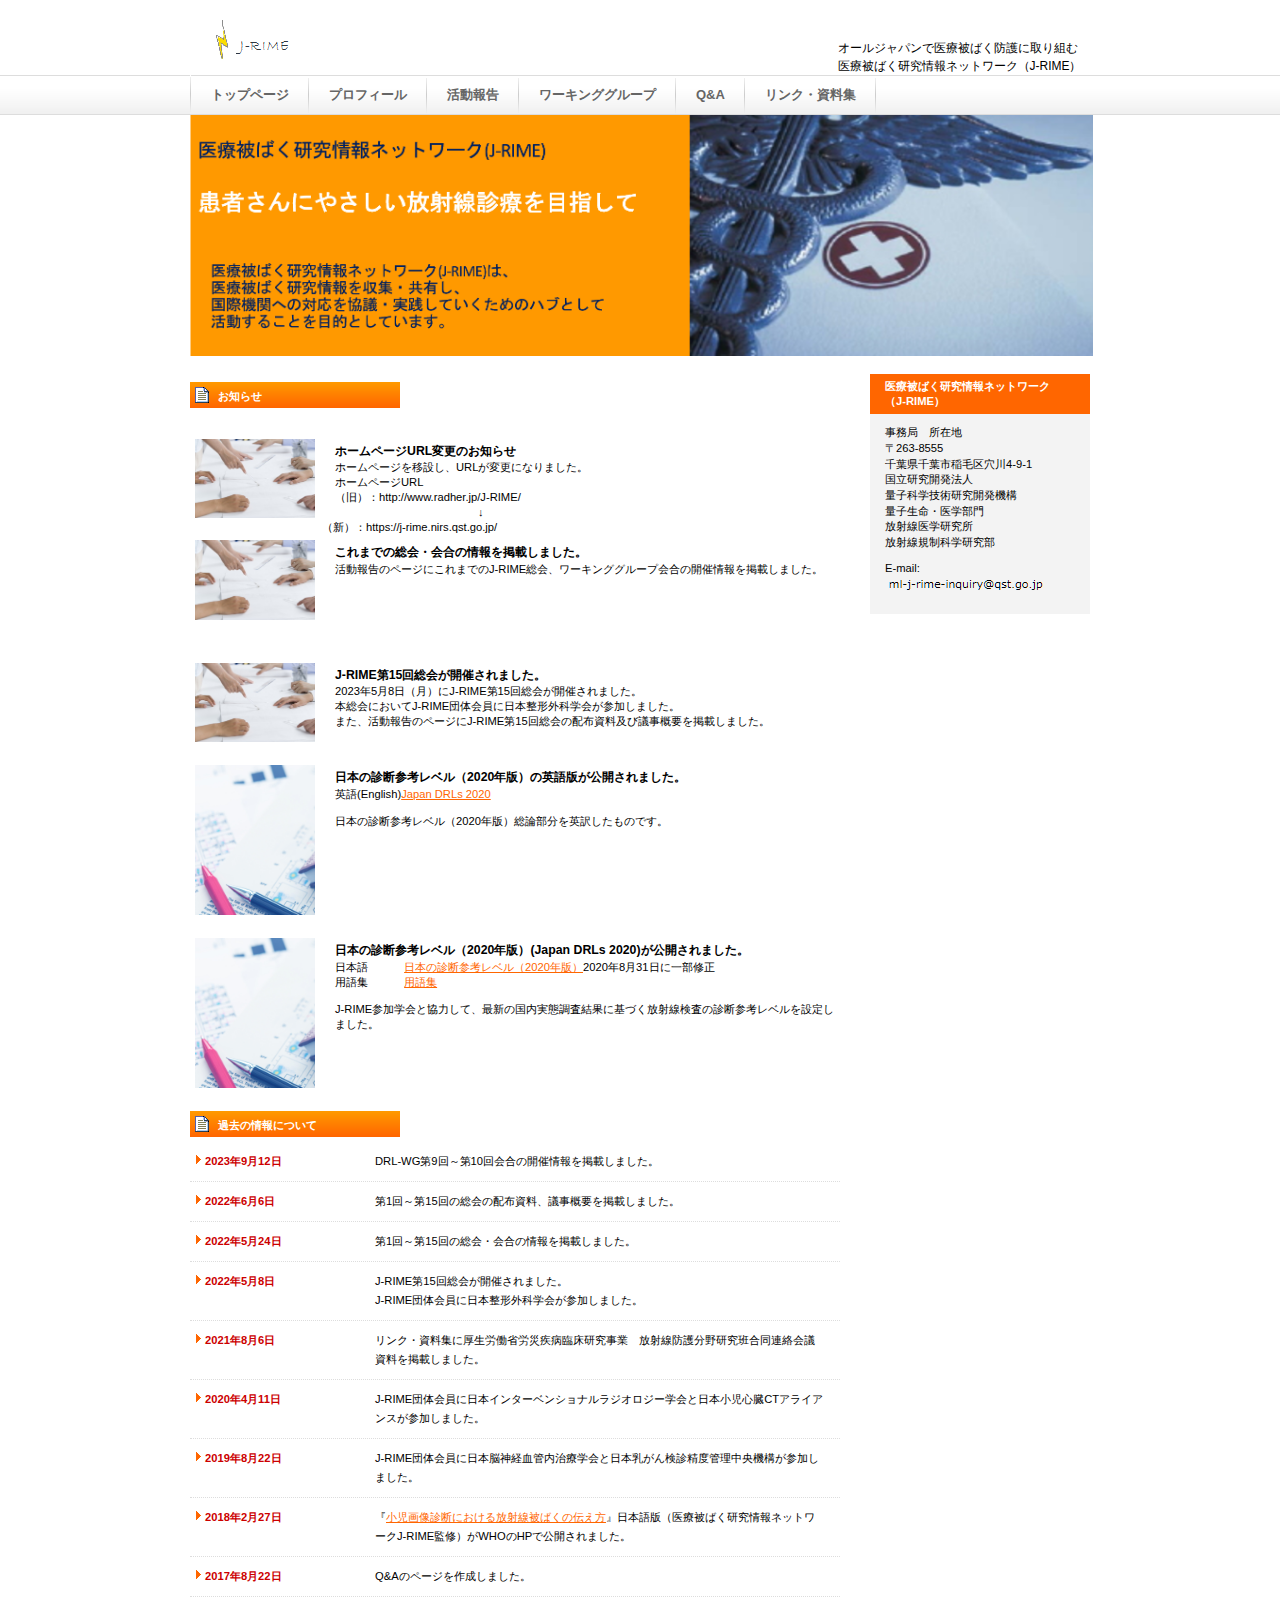
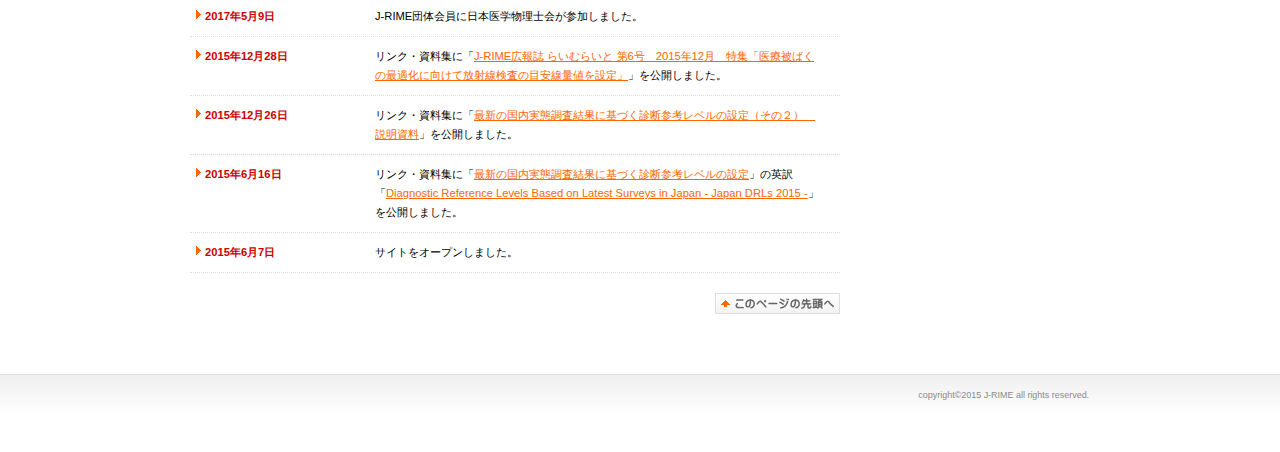
==== commit d74d4f39: "Add files via upload" ====
--- a/index.html
+++ b/index.html
@@ -12,14 +12,14 @@
 <link rel="stylesheet" href="user.css" type="text/css" id="hpbuser">
 </head>
 <body id="hpb-template-09-01-01" class="hpb-layoutset-01">
-<div id="hpb-skip"><a href="#hpb-title">本文へスキップ</a></div>
+<div id="hpb-skip"><a href="#hpb-title">�{���փX�L�b�v</a></div>
 <!-- container -->
 <div id="hpb-container">
   <!-- header -->
   <div id="hpb-header">
     <div id="hpb-headerMain">
-      <h1 style="text-align : right;" align="right">オールジャパンで医療被ばく防護に取り組む<font color="#ffffff">-</font><br>
-      医療被ばく研究情報ネットワーク（J-RIME）</h1>
+      <h1 style="text-align : right;" align="right">�I�[���W���p���ň�Ô�΂��h��Ɏ��g��<font color="#ffffff">-</font><br>
+      ��Ô�΂��������l�b�g���[�N�iJ-RIME�j</h1>
     </div>
     <div id="hpb-headerLogo"><a href="index.html">J-RIME</a></div>
   </div>
@@ -34,86 +34,86 @@
         <!-- toppage -->
         <div id="toppage">
           <div id="toppage-info">
-            <h3><span class="ja">お知らせ</span><span class="en">topics</span></h3>
+            <h3><span class="ja">���m�点</span><span class="en">topics</span></h3>
             </div>
             <hr>
           <div class="info-comment">
             <div class="info-photo"><img src="report-011.jpg" width="120" border="0"></div>
-            <h4>ホームページURL変更のお知らせ</h4>
-            ホームページを移設し、URLが変更になりました。 <br>
-            ホームページURL 　<br>
-            （旧）：http://www.radher.jp/J-RIME/<br>
-            　　　　　　　　　　　　　↓　<br>
-            　　　　　　　　　　　　（新）：https://www.nirs.qst.go.jp/J-RIME/<br>
+            <h4>�z�[���y�[�WURL�ύX�̂��m�点</h4>
+            �z�[���y�[�W���ڐ݂��AURL���ύX�ɂȂ�܂����B <br>
+            �z�[���y�[�WURL �@<br>
+            �i���j�Fhttp://www.radher.jp/J-RIME/<br>
+            �@�@�@�@�@�@�@�@�@�@�@�@�@���@<br>
+            �@�@�@�@�@�@�@�@�@�@�@�@�i�V�j�Fhttps://j-rime.nirs.qst.go.jp/<br>
           </div>
           <div class="info-comment">
             <div class="info-photo"><img src="report-011.jpg" width="120" border="0"></div>
-            <h4>これまでの総会・会合の情報を掲載しました。</h4>
-            活動報告のページにこれまでのJ-RIME総会、ワーキンググループ会合の開催情報を掲載しました。<br>
+            <h4>����܂ł̑���E��̏����f�ڂ��܂����B</h4>
+            �����񍐂̃y�[�W�ɂ���܂ł�J-RIME����A���[�L���O�O���[�v��̊J�Ï����f�ڂ��܂����B<br>
           </div>
           <hr> 
-　<div class="info-comment">
+�@<div class="info-comment">
               <div class="info-photo"><img src="report-011.jpg" width="120" border="0"></div>
-              <h4>J-RIME第15回総会が開催されました。</h4>
-            2023年5月8日（月）にJ-RIME第15回総会が開催されました。<br>
-            本総会においてJ-RIME団体会員に日本整形外科学会が参加しました。<br>
-            また、活動報告のページにJ-RIME第15回総会の配布資料及び議事概要を掲載しました。<br>
+              <h4>J-RIME��15�񑍉�J�Â���܂����B</h4>
+            2023�N5��8���i���j��J-RIME��15�񑍉�J�Â���܂����B<br>
+            �{����ɂ�����J-RIME�c�̉���ɓ��{���`�O�Ȋw��Q�����܂����B<br>
+            �܂��A�����񍐂̃y�[�W��J-RIME��15�񑍉�̔z�z�����y�ыc���T�v���f�ڂ��܂����B<br>
           </div>
           <hr> 
           <div class="info-comment">
             <div class="info-photo"><img src="net_research_academic1.jpg" width="120" border="0"></div>
-            <h4>日本の診断参考レベル（2020年版）の英語版が公開されました。</h4>
-            英語(English)<a href="report/DRL2020_Engver.pdf">Japan DRLs 2020</a><br>
+            <h4>���{�̐f�f�Q�l���x���i2020�N�Łj�̉p��ł����J����܂����B</h4>
+            �p��(English)<a href="report/DRL2020_Engver.pdf">Japan DRLs 2020</a><br>
             <br>
-            日本の診断参考レベル（2020年版）総論部分を英訳したものです。<br>
+            ���{�̐f�f�Q�l���x���i2020�N�Łj���_�������p�󂵂����̂ł��B<br>
           </div>
           <hr> 
            <div class="info-comment">
               <div class="info-photo"><img src="net_research_academic1.jpg" width="120" border="0"></div>
-              <h4>日本の診断参考レベル（2020年版）(Japan DRLs 2020)が公開されました。</h4>
-            日本語　　　 <a href="report/JapanDRL2020_jp.pdf">日本の診断参考レベル（2020年版）</a>2020年8月31日に一部修正<br>
-            用語集　　 　<a href="report/DRL2020_Addendum.pdf">用語集</a><br>
+              <h4>���{�̐f�f�Q�l���x���i2020�N�Łj(Japan DRLs 2020)�����J����܂����B</h4>
+            ���{��@�@�@ <a href="report/JapanDRL2020_jp.pdf">���{�̐f�f�Q�l���x���i2020�N�Łj</a>2020�N8��31���Ɉꕔ�C��<br>
+            �p��W�@�@ �@<a href="report/DRL2020_Addendum.pdf">�p��W</a><br>
             <br>
-            J-RIME参加学会と協力して、最新の国内実態調査結果に基づく放射線検査の診断参考レベルを設定しました。
+            J-RIME�Q���w��Ƌ��͂��āA�ŐV�̍������Ԓ������ʂɊ�Â����ː������̐f�f�Q�l���x����ݒ肵�܂����B
           </div>
           <hr>
           <div id="toppage-news">
-            <h3><span class="ja">過去の情報について</span><span class="en">ews</span></h3>
+            <h3><span class="ja">�ߋ��̏��ɂ���</span><span class="en">ews</span></h3>
             <dl>
-              <dt>2023年9月12日
-              <dd>DRL-WG第9回～第10回会合の開催情報を掲載しました。
-              <dt>2022年6月6日
-              <dd>第1回～第15回の総会の配布資料、議事概要を掲載しました。
-              <dt>2022年5月24日
-              <dd>第1回～第15回の総会・会合の情報を掲載しました。
-              <dt>2022年5月8日
-              <dd>J-RIME第15回総会が開催されました。<br>
-            J-RIME団体会員に日本整形外科学会が参加しました。
-              <dt>2021年8月6日
-              <dd>リンク・資料集に厚生労働省労災疾病臨床研究事業　放射線防護分野研究班合同連絡会議資料を掲載しました。
-              <dt>2020年4月11日
-              <dd>J-RIME団体会員に日本インターベンショナルラジオロジー学会と日本小児心臓CTアライアンスが参加しました。
-              <dt>2019年8月22日
-              <dd>J-RIME団体会員に日本脳神経血管内治療学会と日本乳がん検診精度管理中央機構が参加しました。
-              <dt>2018年2月27日
-              <dd>『<a href="https://apps.who.int/iris/bitstream/handle/10665/205033/9784907894085-jpn.pdf?sequence=5&isAllowed=y">小児画像診断における放射線被ばくの伝え方</a>』日本語版（医療被ばく研究情報ネットワークJ-RIME監修）がWHOのHPで公開されました。
-              <dt>2017年8月22日
-              <dd>Q&amp;Aのページを作成しました。
-              <dt>2017年5月9日
-              <dd>J-RIME団体会員に日本医学物理士会が参加しました。
-              <dt>2015年12月28日
-              <dd>リンク・資料集に「<a href="rimelite/rimeliteNo.6.pdf">J-RIME広報誌 らいむらいと 第6号　2015年12月　特集「医療被ばくの最適化に向けて放射線検査の目安線量値を設定」</a>」を公開しました。
-              <dt>2015年12月26日
-              <dd>リンク・資料集に「<a href="report/DRLkyotusiryou-2.pdf">最新の国内実態調査結果に基づく診断参考レベルの設定（その２）　説明資料</a>」を公開しました。
-              <dt>2015年6月16日
-              <dd>リンク・資料集に「<a href="report/DRLhoukokusyo.pdf">最新の国内実態調査結果に基づく診断参考レベルの設定</a>」の英訳「<a href="report/DRLhoukokusyoEng.pdf">Diagnostic Reference Levels Based on Latest Surveys in Japan - Japan DRLs
-              2015 -</a>」を公開しました。
-              <dt>2015年6月7日
-              <dd>サイトをオープンしました。
+              <dt>2023�N9��12��
+              <dd>DRL-WG��9��`��10���̊J�Ï����f�ڂ��܂����B
+              <dt>2022�N6��6��
+              <dd>��1��`��15��̑���̔z�z�����A�c���T�v���f�ڂ��܂����B
+              <dt>2022�N5��24��
+              <dd>��1��`��15��̑���E��̏����f�ڂ��܂����B
+              <dt>2022�N5��8��
+              <dd>J-RIME��15�񑍉�J�Â���܂����B<br>
+            J-RIME�c�̉���ɓ��{���`�O�Ȋw��Q�����܂����B
+              <dt>2021�N8��6��
+              <dd>�����N�E�����W�Ɍ����J���ȘJ�Ў��a�Տ��������Ɓ@���ː��h�앪�쌤���Ǎ����A����c�������f�ڂ��܂����B
+              <dt>2020�N4��11��
+              <dd>J-RIME�c�̉���ɓ��{�C���^�[�x���V���i�����W�I���W�[�w��Ɠ��{�����S��CT�A���C�A���X���Q�����܂����B
+              <dt>2019�N8��22��
+              <dd>J-RIME�c�̉���ɓ��{�]�_�o���Ǔ����Êw��Ɠ��{�����񌟐f���x�Ǘ������@�\���Q�����܂����B
+              <dt>2018�N2��27��
+              <dd>�w<a href="https://apps.who.int/iris/bitstream/handle/10665/205033/9784907894085-jpn.pdf?sequence=5&isAllowed=y">�����摜�f�f�ɂ�������ː���΂��̓`����</a>�x���{��Łi��Ô�΂��������l�b�g���[�NJ-RIME�ďC�j��WHO��HP�Ō��J����܂����B
+              <dt>2017�N8��22��
+              <dd>Q&amp;A�̃y�[�W���쐬���܂����B
+              <dt>2017�N5��9��
+              <dd>J-RIME�c�̉���ɓ��{��w�����m��Q�����܂����B
+              <dt>2015�N12��28��
+              <dd>�����N�E�����W�Ɂu<a href="rimelite/rimeliteNo.6.pdf">J-RIME�L�� �炢�ނ炢�� ��6���@2015�N12���@���W�u��Ô�΂��̍œK���Ɍ����ĕ��ː������̖ڈ����ʒl��ݒ�v</a>�v�����J���܂����B
+              <dt>2015�N12��26��
+              <dd>�����N�E�����W�Ɂu<a href="report/DRLkyotusiryou-2.pdf">�ŐV�̍������Ԓ������ʂɊ�Â��f�f�Q�l���x���̐ݒ�i���̂Q�j�@��������</a>�v�����J���܂����B
+              <dt>2015�N6��16��
+              <dd>�����N�E�����W�Ɂu<a href="report/DRLhoukokusyo.pdf">�ŐV�̍������Ԓ������ʂɊ�Â��f�f�Q�l���x���̐ݒ�</a>�v�̉p��u<a href="report/DRLhoukokusyoEng.pdf">Diagnostic Reference Levels Based on Latest Surveys in Japan - Japan DRLs
+              2015 -</a>�v�����J���܂����B
+              <dt>2015�N6��7��
+              <dd>�T�C�g���I�[�v�����܂����B
             </dl>
 
           </div>
-          <div id="pagetop"><a href="#hpb-container">このページの先頭へ</a></div>
+          <div id="pagetop"><a href="#hpb-container">���̃y�[�W�̐擪��</a></div>
         </div>
         <!-- toppage end -->
       </div>
@@ -123,37 +123,37 @@
     <div id="hpb-nav">
       <h3 class="hpb-c-index">contents</h3>
       <ul>
-        <li id="nav-toppage"><a href="index.html"><span class="ja">トップページ</span><span class="en">top&nbsp;page</span></a>
-        <li id="nav-profile"><a href="profile.html"><span class="ja">プロフィール</span><span class="en">profile</span></a>
-        <li id="nav-reoprt"><a href="report.html"><span class="ja">活動報告</span><span class="en">report</span></a>
-        <li id="nav-working"><a href="working.html"><span class="ja">ワーキンググループ</span><span class="en">working</span></a>
+        <li id="nav-toppage"><a href="index.html"><span class="ja">�g�b�v�y�[�W</span><span class="en">top&nbsp;page</span></a>
+        <li id="nav-profile"><a href="profile.html"><span class="ja">�v���t�B�[��</span><span class="en">profile</span></a>
+        <li id="nav-reoprt"><a href="report.html"><span class="ja">������</span><span class="en">report</span></a>
+        <li id="nav-working"><a href="working.html"><span class="ja">���[�L���O�O���[�v</span><span class="en">working</span></a>
         <li id="nav-schedule"><a href="QandA.html"><span class="ja">Q&amp;A</span><span class="en">QandA</span></a>
-        <li id="nav-information"><a href="link.html"><span class="ja">リンク・資料集</span><span class="en">information</span></a>
+        <li id="nav-information"><a href="link.html"><span class="ja">�����N�E�����W</span><span class="en">information</span></a>
       </ul>
     </div>
     <!-- navi end --><!-- aside -->
     <div id="hpb-aside">
       <!--
       <div id="banner">
-        <h3 class="hpb-c-index">バナースペース</h3>
+        <h3 class="hpb-c-index">�o�i�[�X�y�[�X</h3>
         <ul>
-          <li><a href="schedule.html" id="banner-schedule"><span class="ja">スケジュール</span><span class="en">schedule</span></a>
-          <li><a href="admission.html" id="banner-admission"><span class="ja">入会ご案内</span><span class="en">admission</span></a>
-          <li><a href="#" id="banner-blog"><span class="ja">代表ブログ</span><span class="en">blog</span></a>
+          <li><a href="schedule.html" id="banner-schedule"><span class="ja">�X�P�W���[��</span><span class="en">schedule</span></a>
+          <li><a href="admission.html" id="banner-admission"><span class="ja">����ē�</span><span class="en">admission</span></a>
+          <li><a href="#" id="banner-blog"><span class="ja">��\�u���O</span><span class="en">blog</span></a>
         </ul>
       </div>
 -->
       <div id="associationinfo">
-        <h3>医療被ばく研究情報ネットワーク<br>
-        （J-RIME）</h3>
-        <p>事務局　所在地<br>
-        〒263-8555<br>
-        千葉県千葉市稲毛区穴川4-9-1<br>
-        国立研究開発法人<br>
-        量子科学技術研究開発機構<br>
-        量子生命・医学部門<br>
-        放射線医学研究所<br>
-        放射線規制科学研究部</p>
+        <h3>��Ô�΂��������l�b�g���[�N<br>
+        �iJ-RIME�j</h3>
+        <p>�����ǁ@���ݒn<br>
+        ��263-8555<br>
+        ��t����t�s��ы挊��4-9-1<br>
+        ���������J���@�l<br>
+        �ʎq�Ȋw�Z�p�����J���@�\<br>
+        �ʎq�����E��w����<br>
+        ���ː���w������<br>
+        ���ː��K���Ȋw������</p>
         <p>E-mail: <img src="e-mail.png" width="164" height="18" border="0"></p>
       </div>
     </div>
@@ -171,4 +171,4 @@
   <!-- footer end -->
 </div>
 <!-- container end --></body>
-</html>
+</html>